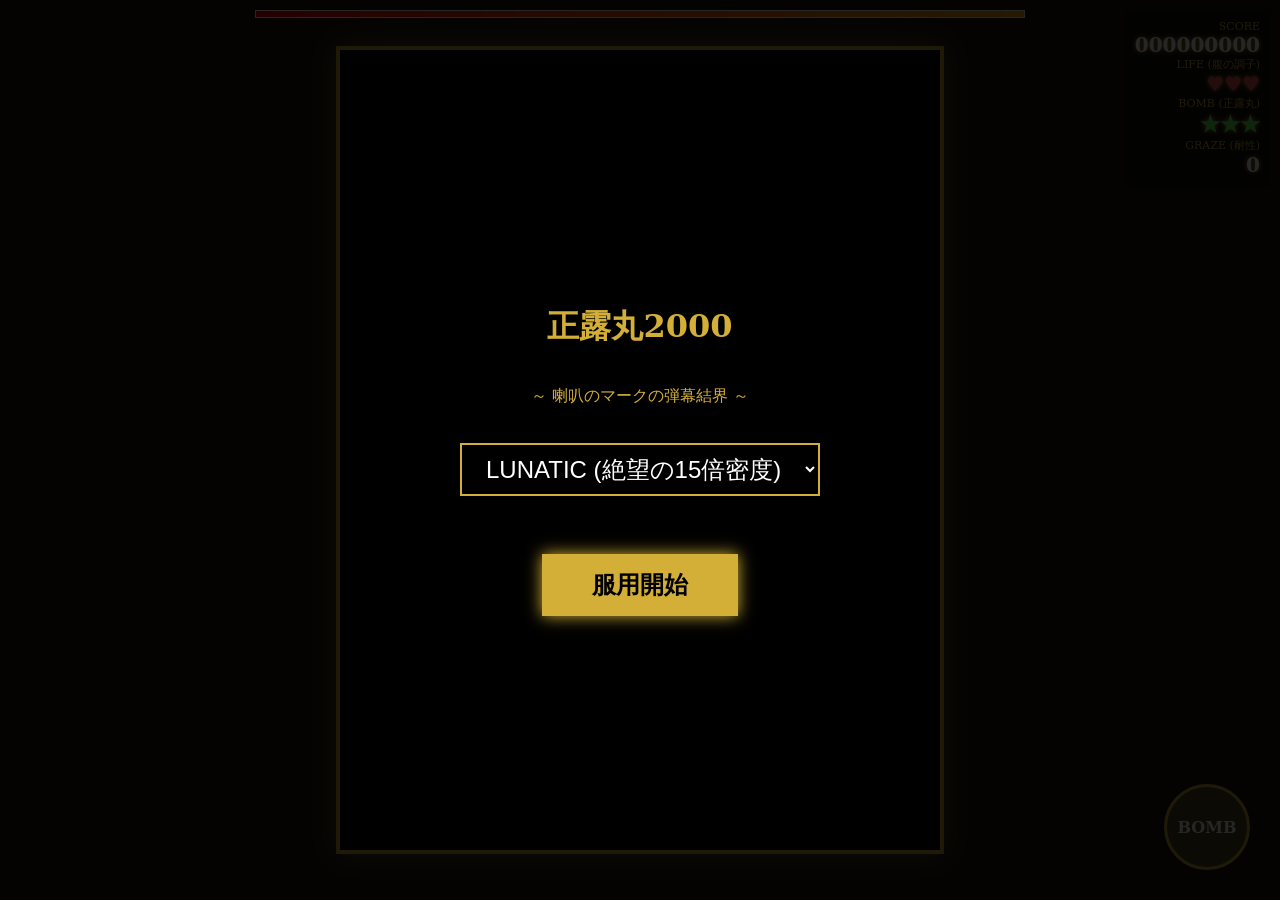
==== ai_studio_code.html @ 9e3926f5 "Add files via upload" ====
<!DOCTYPE html>
<html lang="ja">
<head>
    <meta charset="UTF-8">
    <meta name="viewport" content="width=device-width, initial-scale=1.0, user-scalable=no">
    <title>正露丸2000 - ULTIMATE LUNATIC (FULL STABLE)</title>
    <style>
        body { margin: 0; background: #000; color: #d4af37; overflow: hidden; font-family: "MS Mincho", "serif"; touch-action: none; }
        #game-container { position: relative; width: 100vw; height: 100vh; display: flex; justify-content: center; align-items: center; background: #1a150e; }
        canvas { background: #000; max-width: 100%; max-height: 100%; aspect-ratio: 3 / 4; border: 4px solid #d4af37; box-shadow: 0 0 30px rgba(212,175,55,0.4); cursor: none; }
        #ui { position: absolute; top: 10px; right: 10px; pointer-events: none; text-align: right; z-index: 10; padding: 10px; background: rgba(0,0,0,0.4); }
        .val { font-size: 20px; font-weight: bold; color: #fff; text-shadow: 0 0 5px #d4af37; }
        .label { font-size: 11px; color: #d4af37; }
        #hp-container { position: absolute; top: 10px; left: 50%; transform: translateX(-50%); width: 60%; height: 6px; background: rgba(255,255,255,0.2); border: 1px solid #fff; z-index: 5; }
        #hp-bar { width: 100%; height: 100%; background: linear-gradient(to right, #ff0000, #ffaa00); transition: width 0.1s linear; }
        #stage-label { position: absolute; top: 20px; left: 50%; transform: translateX(-50%); font-size: 11px; color: #fff; z-index: 5; text-shadow: 0 0 4px #000; }
        #bomb-btn { position: absolute; bottom: 30px; right: 30px; width: 80px; height: 80px; background: rgba(212,175,55,0.3); border: 3px solid #d4af37; border-radius: 50%; color: #fff; font-weight: bold; display: flex; justify-content: center; align-items: center; z-index: 100; user-select: none; cursor: pointer; }
        #spell-ui { position: absolute; top: 40px; right: -500px; padding: 10px 40px; background: rgba(0,0,0,0.8); border-left: 5px solid #d4af37; color: #fff; font-weight: bold; font-style: italic; transition: right 0.8s; z-index: 8; }
        #overlay { position: absolute; inset: 0; background: rgba(0,0,0,0.85); display: flex; flex-direction: column; justify-content: center; align-items: center; z-index: 1000; text-align: center; }
        #difficulty { margin:20px; padding:10px 20px; font-size:24px; background:#000; color:#fff; border:2px solid #d4af37; }
        .btn { padding: 15px 50px; font-size: 24px; background: #d4af37; color: #000; border: none; font-weight: bold; cursor: pointer; box-shadow: 0 0 15px #d4af37; }
    </style>
</head>
<body>

<div id="game-container">
    <canvas id="gameCanvas"></canvas>
    <div id="hp-container"><div id="hp-bar"></div></div>
    <div id="stage-label"></div>
    <div id="spell-ui">喇叭符「正露丸二千」</div>
    <div id="ui">
        <div class="label">SCORE</div><div id="score" class="val">000000000</div>
        <div class="label">LIFE (腹の調子)</div><div id="lives" class="val" style="color:#ff5555;">♥♥♥</div>
        <div class="label">BOMB (正露丸)</div><div id="bombs" class="val" style="color:#55ff55;">★★★</div>
        <div class="label">GRAZE (耐性)</div><div id="graze" class="val">0</div>
    </div>
    <div id="bomb-btn">BOMB</div>
    <div id="overlay">
        <h1 id="title">正露丸2000</h1>
        <p id="sub">～ 喇叭のマークの弾幕結界 ～</p>
        <select id="difficulty">
            <option value="EASY">EASY (従来NORMAL)</option>
            <option value="NORMAL">NORMAL (密度強化)</option>
            <option value="HARD">HARD (凶悪速度)</option>
            <option value="LUNATIC" selected>LUNATIC (絶望の15倍密度)</option>
        </select>
        <br><br>
        <button class="btn" onclick="startOrRestart()">服用開始</button>
    </div>
</div>

<script>
/**
 * =========================================================================
 * 1. 基本設定・難易度定義
 * =========================================================================
 */
const CONFIG = {
    WIDTH: 600,
    HEIGHT: 800,
    BPM: 140,
    PLAYER_HITBOX: 1.5, // 弾幕が濃いため当たり判定を極限まで小さく
    GRAZE_HITBOX: 35
};

// 難易度設定。LUNATICはEASY(従来基準)の15倍の弾数、3倍の速度
const DIFFICULTY = {
    EASY:    { bulletMul: 1.0,  speedMul: 1.0, freqMul: 1.0, bossMove: false, hp: 10000 },
    NORMAL:  { bulletMul: 3.0,  speedMul: 1.3, freqMul: 1.5, bossMove: true,  hp: 30000 },
    HARD:    { bulletMul: 7.0,  speedMul: 1.8, freqMul: 2.2, bossMove: true,  hp: 60000 },
    LUNATIC: { bulletMul: 15.0, speedMul: 2.5, freqMul: 4.0, bossMove: true,  hp: 120000 }
};

const STAGE_TIMES = { INTRO: 3, SPELL1: 15, SPELL2: 40, SPELL3: 65, FINAL: 90 };
const SPELL_NAMES = {
    spell1: '蔓延符「らせん乱舞・地獄変」',
    spell2: '凝縮符「金環十字・極光」',
    spell3: '加速符「渦動体・暗黒物質」',
    final: '終焉符「正露丸二千・完全生命体」'
};
const FORM_COLORS = { 1: '#d4af37', 2: '#e74c3c', 3: '#f5f5f5' };

let difficulty = "NORMAL";
let state = {
    score: 0, lives: 3, bombs: 3, graze: 0,
    bossHp: 10000, maxBossHp: 10000,
    active: false, lastBeat: -1, spellActive: false,
    loopId: null, bombFlash: 0, stage: 'intro',
    patternIndex: 0, flashAlpha: 0, shake: 0, spellUITimeout: null,
    angS: 0, angC: 0, angR: 0, angP: 0
};

const canvas = document.getElementById('gameCanvas');
const ctx = canvas.getContext('2d');
canvas.width = CONFIG.WIDTH; canvas.height = CONFIG.HEIGHT;
const audio = new Audio('music.mp3');
const keys = {};

/**
 * =========================================================================
 * 2. 入力処理
 * =========================================================================
 */
window.onkeydown = e => keys[e.code] = true;
window.onkeyup = e => keys[e.code] = false;

let touchLast = { x: 0, y: 0 };
canvas.addEventListener('touchstart', e => { touchLast = { x: e.touches[0].clientX, y: e.touches[0].clientY }; }, { passive: false });
canvas.addEventListener('touchmove', e => {
    e.preventDefault();
    if (!state.active) return;
    const dx = (e.touches[0].clientX - touchLast.x) * 1.8;
    const dy = (e.touches[0].clientY - touchLast.y) * 1.8;
    player.x = Math.max(10, Math.min(590, player.x + dx));
    player.y = Math.max(10, Math.min(790, player.y + dy));
    touchLast = { x: e.touches[0].clientX, y: e.touches[0].clientY };
}, { passive: false });

document.getElementById('bomb-btn').addEventListener('click', () => { if (state.active) useBomb(); });

/**
 * =========================================================================
 * 3. スプライトキャッシュ
 * =========================================================================
 */
function createBulletCache(color, size, blurColor) {
    const c = document.createElement('canvas');
    const s = size * 4; c.width = c.height = s;
    const t = c.getContext('2d');
    t.shadowBlur = size; t.shadowColor = blurColor || color;
    t.fillStyle = color; t.beginPath(); t.arc(s / 2, s / 2, size / 2, 0, Math.PI * 2); t.fill();
    return c;
}

const SPRITES = {
    BLUE: createBulletCache("#0cf", 10), GOLD: createBulletCache("#d4af37", 14, "#ffaa00"),
    RED: createBulletCache("#f44", 10), WHITE: createBulletCache("#fff", 6),
    PLAYER: createBulletCache("#0ff", 8), PURPLE: createBulletCache("#a0f", 9, "#d0f"),
    PINK: createBulletCache("#f6a", 10, "#faf"), ORANGE: createBulletCache("#fa0", 12, "#ffd"),
    RICE: createBulletCache("#ff8", 5), OPTION: createBulletCache("#0ff", 8, "#fff")
};

/**
 * =========================================================================
 * 4. クラス定義 (弾・レーザー・エフェクト)
 * =========================================================================
 */
class Bullet {
    constructor(x, y, ang, speed, size, sprite, opts = {}) {
        this.x = x; this.y = y; this.angle = ang; this.speed = speed;
        this.vx = Math.cos(ang) * speed; this.vy = Math.sin(ang) * speed;
        this.size = size / 2.5; // 当たり判定の最適化
        this.sprite = sprite; this.active = true; this.grazed = false;
        this.delay = opts.delay || 0; this.curve = opts.curve || 0;
    }
    update() {
        if (this.delay > 0) { this.delay--; return; }
        if (this.curve !== 0) {
            this.angle += this.curve;
            this.vx = Math.cos(this.angle) * this.speed;
            this.vy = Math.sin(this.angle) * this.speed;
        }
        this.x += this.vx; this.y += this.vy;
        if (this.x < -60 || this.x > 660 || this.y < -60 || this.y > 860) this.active = false;
    }
    draw() {
        if (this.delay > 0) {
            if (Math.floor(this.delay / 4) % 2 === 0) {
                ctx.strokeStyle = "rgba(255,255,255,0.4)"; ctx.beginPath();
                ctx.arc(this.x, this.y, 8, 0, Math.PI * 2); ctx.stroke();
            }
            return;
        }
        ctx.drawImage(this.sprite, this.x - this.sprite.width/2, this.y - this.sprite.height/2);
    }
}

class Laser {
    constructor(x, y, angle, length, width) {
        this.x = x; this.y = y; this.angle = angle; this.length = length; this.width = width;
        this.state = 'warn'; this.timer = 40; this.activeTimer = 40; this.active = true;
    }
    update() {
        if (this.state === 'warn') { if (--this.timer <= 0) this.state = 'active'; }
        else { if (--this.activeTimer <= 0) this.active = false; }
    }
    draw() {
        const ex = this.x + Math.cos(this.angle) * this.length;
        const ey = this.y + Math.sin(this.angle) * this.length;
        ctx.save();
        if (this.state === 'warn') {
            ctx.strokeStyle = "rgba(255,0,0,0.3)"; ctx.lineWidth = 2; ctx.setLineDash([10,10]);
        } else {
            ctx.strokeStyle = "#fff"; ctx.lineWidth = this.width; ctx.shadowBlur = 15; ctx.shadowColor = "red";
        }
        ctx.beginPath(); ctx.moveTo(this.x, this.y); ctx.lineTo(ex, ey); ctx.stroke();
        ctx.restore();
    }
    hitTest(px, py) {
        if (this.state !== 'active') return false;
        const dx = Math.cos(this.angle), dy = Math.sin(this.angle);
        const t = (px - this.x) * dx + (py - this.y) * dy;
        if (t < 0 || t > this.length) return false;
        const cx = this.x + dx * t, cy = this.y + dy * t;
        return Math.hypot(px - cx, py - cy) < this.width / 2 + 1.5;
    }
}

class Effect {
    constructor(x, y, color, type = 'ring') {
        this.x = x; this.y = y; this.color = color; this.type = type;
        this.life = 25; this.r = 5; this.active = true;
    }
    update() { if (--this.life <= 0) this.active = false; this.r += 4; }
    draw() {
        ctx.save(); ctx.globalAlpha = this.life / 25; ctx.strokeStyle = this.color;
        ctx.beginPath(); ctx.arc(this.x, this.y, this.r, 0, Math.PI * 2); ctx.stroke();
        ctx.restore();
    }
}

/**
 * =========================================================================
 * 5. 自機・ボス管理
 * =========================================================================
 */
const player = {
    x: 300, y: 700, inv: 0,
    options: [{ x: 0, y: 0 }, { x: 0, y: 0 }],
    update() {
        const slow = keys['ShiftLeft'] || keys['ShiftRight'];
        const s = slow ? 2.2 : 6.0;
        if (keys['ArrowUp'] && this.y > 20) this.y -= s;
        if (keys['ArrowDown'] && this.y < 780) this.y += s;
        if (keys['ArrowLeft'] && this.x > 20) this.x -= s;
        if (keys['ArrowRight'] && this.x < 580) this.x += s;
        if (this.inv > 0) this.inv--;

        // オプション位置
        this.options[0].x = this.x + (slow ? -18 : -40); this.options[0].y = this.y + 10;
        this.options[1].x = this.x + (slow ? 18 : 40); this.options[1].y = this.y + 10;

        if (state.active && keys['KeyZ'] && Date.now() - lastShot > 80) {
            lastShot = Date.now();
            playerBullets.push(new Bullet(this.x, this.y - 15, -Math.PI/2, 16, 10, SPRITES.PLAYER));
            playerBullets.push(new Bullet(this.options[0].x, this.options[0].y, -Math.PI/2, 16, 8, SPRITES.OPTION));
            playerBullets.push(new Bullet(this.options[1].x, this.options[1].y, -Math.PI/2, 16, 8, SPRITES.OPTION));
        }
    },
    draw() {
        if (this.inv % 4 > 1) return;
        ctx.fillStyle = "white"; ctx.beginPath();
        ctx.moveTo(this.x, this.y - 18); ctx.lineTo(this.x - 15, this.y + 15); ctx.lineTo(this.x + 15, this.y + 15); ctx.fill();
        ctx.fillStyle = "red"; ctx.beginPath(); ctx.arc(this.x, this.y, 3, 0, Math.PI * 2); ctx.fill();
        if (keys['ShiftLeft'] || keys['ShiftRight']) {
            ctx.strokeStyle = "white"; ctx.beginPath(); ctx.arc(this.x, this.y, 8, 0, Math.PI*2); ctx.stroke();
        }
    }
};

const boss = { x: 300, y: 150, form: 1 };
let bullets = [], playerBullets = [], lasers = [], effects = [];
let lastShot = 0;

/**
 * =========================================================================
 * 6. 弾幕パターン (22種類)
 * =========================================================================
 */
function p1_spiral(d) {
    const n = Math.floor(10 * d.bulletMul); state.angS += 0.15;
    for(let i=0; i<n; i++) bullets.push(new Bullet(boss.x, boss.y, state.angS + i*(Math.PI*2/n), 3*d.speedMul, 10, SPRITES.BLUE));
}
function p2_doubleSpiral(d) {
    const n = Math.floor(8 * d.bulletMul); state.angS += 0.2;
    for(let i=0; i<n; i++) {
        bullets.push(new Bullet(boss.x, boss.y, state.angS + i*(Math.PI*2/n), 3.5*d.speedMul, 10, SPRITES.GOLD));
        bullets.push(new Bullet(boss.x, boss.y, -state.angS + i*(Math.PI*2/n), 3.5*d.speedMul, 10, SPRITES.GOLD));
    }
}
function p3_quintuple(d) {
    const n = 5; state.angS += 0.05;
    for(let i=0; i<n; i++) {
        const a = state.angS + i*(Math.PI*2/n);
        for(let j=0; j<Math.floor(d.bulletMul*2); j++) bullets.push(new Bullet(boss.x, boss.y, a + j*0.02, 4*d.speedMul, 8, SPRITES.PURPLE));
    }
}
function p4_ring(d) {
    const n = Math.floor(30 * d.bulletMul);
    for(let i=0; i<n; i++) bullets.push(new Bullet(boss.x, boss.y, i*(Math.PI*2/n), 2.5*d.speedMul, 12, SPRITES.GOLD));
}
function p5_rotRing(d) {
    const n = Math.floor(20 * d.bulletMul); state.angR += 0.1;
    for(let i=0; i<n; i++) bullets.push(new Bullet(boss.x, boss.y, state.angR + i*(Math.PI*2/n), 3*d.speedMul, 10, SPRITES.BLUE));
}
function p6_giantRing(d) {
    const n = Math.floor(40 * d.bulletMul);
    for(let i=0; i<n; i++) {
        const a = i*(Math.PI*2/n);
        bullets.push(new Bullet(boss.x + Math.cos(a)*50, boss.y + Math.sin(a)*50, a, 2*d.speedMul, 14, SPRITES.ORANGE));
    }
}
function p7_gappedRing(d) {
    const n = Math.floor(50 * d.bulletMul); const gap = Math.random()*6;
    for(let i=0; i<n; i++) {
        const a = i*(Math.PI*2/n);
        if(Math.abs(a - gap) % (Math.PI*2) > 0.5) bullets.push(new Bullet(boss.x, boss.y, a, 3*d.speedMul, 10, SPRITES.RED));
    }
}
function p8_aimed(d) {
    const a = Math.atan2(player.y - boss.y, player.x - boss.x);
    for(let i=0; i<Math.floor(d.bulletMul); i++) bullets.push(new Bullet(boss.x, boss.y, a + (i-d.bulletMul/2)*0.05, 6*d.speedMul, 10, SPRITES.RED));
}
function p9_fastAimed(d) {
    const a = Math.atan2(player.y - boss.y, player.x - boss.x);
    bullets.push(new Bullet(boss.x, boss.y, a, 9*d.speedMul, 8, SPRITES.WHITE));
}
function p10_scatter(d) {
    for(let i=0; i<Math.floor(10*d.bulletMul); i++) bullets.push(new Bullet(boss.x, boss.y, Math.random()*Math.PI*2, (2+Math.random()*4)*d.speedMul, 8, SPRITES.WHITE));
}
function p11_star(d) {
    state.angP += 0.15;
    for(let i=0; i<5; i++) {
        const a = state.angP + i*(Math.PI*2*2/5);
        for(let j=0; j<Math.floor(d.bulletMul); j++) bullets.push(new Bullet(boss.x, boss.y, a, (3+j*0.2)*d.speedMul, 10, SPRITES.ORANGE));
    }
}
function p12_petal(d) {
    const n = Math.floor(15 * d.bulletMul); state.angP += 0.1;
    for(let i=0; i<n; i++) {
        const t = i*(Math.PI*2/n);
        const s = (2 + Math.abs(Math.cos(t*3))*3)*d.speedMul;
        bullets.push(new Bullet(boss.x, boss.y, t + state.angP, s, 10, SPRITES.PINK));
    }
}
function p13_cross(d) {
    for(let i=0; i<4; i++) {
        const a = i*(Math.PI/2);
        for(let j=0; j<Math.floor(d.bulletMul); j++) bullets.push(new Bullet(boss.x, boss.y, a, (2+j*0.5)*d.speedMul, 10, SPRITES.BLUE));
    }
}
function p14_rotCross(d) {
    state.angC += 0.08;
    for(let i=0; i<4; i++) {
        const a = state.angC + i*(Math.PI/2);
        for(let j=0; j<Math.floor(d.bulletMul); j++) bullets.push(new Bullet(boss.x, boss.y, a, (2+j*0.5)*d.speedMul, 10, SPRITES.GOLD));
    }
}
function p15_wave(d) {
    for(let i=0; i<Math.floor(12*d.bulletMul); i++) {
        const x = (i / (12*d.bulletMul)) * 600;
        bullets.push(new Bullet(x, -10, Math.PI/2 + Math.sin(i*0.5)*0.4, 3*d.speedMul, 8, SPRITES.WHITE));
    }
}
function p16_knife(d) {
    const a = Math.atan2(player.y-boss.y, player.x-boss.x);
    for(let i=0; i<Math.floor(3*d.bulletMul); i++) bullets.push(new Bullet(boss.x, boss.y, a + (Math.random()-0.5)*0.4, 8*d.speedMul, 6, SPRITES.PURPLE));
}
function p17_rice(d) {
    for(let i=0; i<Math.floor(20*d.bulletMul); i++) bullets.push(new Bullet(boss.x, boss.y, Math.random()*6.28, (2+Math.random()*2)*d.speedMul, 5, SPRITES.RICE));
}
function p18_rain(d) {
    for(let i=0; i<Math.floor(5*d.bulletMul); i++) bullets.push(new Bullet(Math.random()*600, -20, Math.PI/2, (3+Math.random()*3)*d.speedMul, 8, SPRITES.WHITE));
}
function p19_wall(d) {
    const g = Math.random()*500;
    for(let x=0; x<600; x+=20) if(x<g || x>g+100) bullets.push(new Bullet(x, -20, Math.PI/2, 3*d.speedMul, 12, SPRITES.RED));
}
function p20_vortex(d) {
    const n = Math.floor(10*d.bulletMul);
    for(let i=0; i<n; i++) bullets.push(new Bullet(boss.x, boss.y, i*(Math.PI*2/n), 3*d.speedMul, 8, SPRITES.BLUE, {curve: 0.03}));
}
function p21_delay(d) {
    const n = Math.floor(15*d.bulletMul);
    for(let i=0; i<n; i++) bullets.push(new Bullet(boss.x, boss.y, i*(Math.PI*2/n), 4*d.speedMul, 10, SPRITES.ORANGE, {delay: 50}));
}
function p22_laser(d) {
    const a = Math.atan2(player.y-boss.y, player.x-boss.x);
    const count = difficulty === "LUNATIC" ? 5 : 1;
    for(let i=0; i<count; i++) lasers.push(new Laser(boss.x, boss.y, a + (i-count/2)*0.5, 900, 12 * d.speedMul));
}

/**
 * =========================================================================
 * 7. メインループ・進行管理
 * =========================================================================
 */
const PATTERN_LIST = {
    normal: [p1_spiral, p4_ring, p10_scatter, p13_cross],
    spell1: [p2_doubleSpiral, p15_wave, p16_knife, p18_rain],
    spell2: [p3_quintuple, p5_rotRing, p12_petal, p7_gappedRing],
    spell3: [p11_star, p20_vortex, p19_wall, p22_laser],
    final:  [p14_rotCross, p6_giantRing, p17_rice, p21_delay, p22_laser, p9_fastAimed]
};

function gameLoop() {
    if (!state.active) return;

    const time = audio.currentTime;
    const beat = Math.floor(time / (60 / CONFIG.BPM));
    const d = DIFFICULTY[difficulty];

    // 弾幕生成
    if (beat !== state.lastBeat) {
        state.lastBeat = beat;
        const stage = getStage(time);
        handleStageTransition(stage);
        if (stage !== 'intro') {
            const list = PATTERN_LIST[stage] || PATTERN_LIST.normal;
            list[state.patternIndex % list.length](d);
            state.patternIndex++;
            // LUNATICでは常に自機狙いを混ぜる
            if(difficulty === "LUNATIC") p8_aimed(d);
        }
    }

    // ボス移動
    if (d.bossMove && time > STAGE_TIMES.INTRO) {
        boss.x = 300 + Math.sin(time * 0.7) * 200;
        boss.y = 150 + Math.cos(time * 0.4) * 60;
    }

    player.update();

    // 当たり判定・更新 (安全な逆ループ)
    for (let i = bullets.length - 1; i >= 0; i--) {
        const b = bullets[i];
        if (!b) { bullets.splice(i, 1); continue; }
        b.update();
        if (!b.active) { bullets.splice(i, 1); continue; }

        if (b.delay <= 0 && player.inv <= 0) {
            const dist = Math.hypot(b.x - player.x, b.y - player.y);
            if (dist < b.size + CONFIG.PLAYER_HITBOX) {
                onPlayerHit(); bullets.splice(i, 1);
            } else if (!b.grazed && dist < CONFIG.GRAZE_HITBOX) {
                b.grazed = true; state.graze++; state.score += 20;
            }
        }
    }

    for (let i = lasers.length - 1; i >= 0; i--) {
        const l = lasers[i];
        if (!l) { lasers.splice(i, 1); continue; }
        l.update();
        if (!l.active) { lasers.splice(i, 1); continue; }
        if (player.inv <= 0 && l.hitTest(player.x, player.y)) onPlayerHit();
    }

    for (let i = playerBullets.length - 1; i >= 0; i--) {
        const pb = playerBullets[i];
        if (!pb) { playerBullets.splice(i, 1); continue; }
        pb.update();
        if (!pb.active) { playerBullets.splice(i, 1); continue; }
        if (Math.hypot(pb.x - boss.x, pb.y - boss.y) < 60) {
            state.bossHp -= 30; state.score += 50; pb.active = false;
            if (state.bossHp <= 0) { end("胃腸改善！完全復活！"); return; }
        }
    }

    for (let i = effects.length - 1; i >= 0; i--) {
        const fx = effects[i];
        if (!fx) { effects.splice(i, 1); continue; }
        fx.update();
        if (!fx.active) effects.splice(i, 1);
    }

    /* --- 描画 --- */
    ctx.clearRect(0, 0, 600, 800);
    // ボス
    const color = FORM_COLORS[boss.form];
    ctx.fillStyle = color; ctx.shadowBlur = 25; ctx.shadowColor = color;
    ctx.beginPath(); ctx.arc(boss.x, boss.y, 45, 0, Math.PI * 2); ctx.fill();
    ctx.shadowBlur = 0;

    // 弾
    ctx.globalCompositeOperation = "lighter";
    for(let b of bullets) b.draw();
    for(let l of lasers) l.draw();
    for(let pb of playerBullets) pb.draw();
    ctx.globalCompositeOperation = "source-over";

    player.draw();
    for(let fx of effects) fx.draw();

    // UI
    document.getElementById('score').innerText = String(state.score).padStart(9, '0');
    document.getElementById('lives').innerText = state.lives >= 0 ? "♥♥♥".slice(0, state.lives) : "胃潰瘍";
    document.getElementById('graze').innerText = state.graze;
    document.getElementById('hp-bar').style.width = (Math.max(0, state.bossHp)/state.maxBossHp*100) + "%";

    if (state.lives < 0) { end("胃が壊れました..."); return; }
    state.loopId = requestAnimationFrame(gameLoop);
}

function getStage(time) {
    if (time < STAGE_TIMES.INTRO) return 'intro';
    if (time < STAGE_TIMES.SPELL1) return 'normal';
    if (time < STAGE_TIMES.SPELL2) return 'spell1';
    if (time < STAGE_TIMES.SPELL3) return 'spell2';
    if (time < STAGE_TIMES.FINAL) return 'spell3';
    return 'final';
}

function handleStageTransition(stage) {
    if (state.stage === stage) return;
    state.stage = stage;
    const name = SPELL_NAMES[stage];
    if (name) {
        const ui = document.getElementById('spell-ui');
        ui.innerText = name; ui.style.right = "0px";
        setTimeout(() => ui.style.right = "-500px", 4000);
        state.flashAlpha = 1;
        if (difficulty === "LUNATIC" || difficulty === "HARD") boss.form = (stage === 'final') ? 3 : 2;
    }
}

function onPlayerHit() {
    if (player.inv > 0) return;
    state.lives--; player.inv = 130;
    bullets = []; lasers = [];
    effects.push(new Effect(player.x, player.y, "red", "ring"));
}

function useBomb() {
    if (state.bombs <= 0 || player.inv > 50) return;
    state.bombs--; player.inv = 200;
    bullets = []; lasers = [];
    effects.push(new Effect(player.x, player.y, "gold", "ring"));
}

function startOrRestart() {
    difficulty = document.getElementById('difficulty').value;
    const d = DIFFICULTY[difficulty];
    if (state.loopId) cancelAnimationFrame(state.loopId);
    state = {
        score: 0, lives: 3, bombs: 3, graze: 0, bossHp: d.hp, maxBossHp: d.hp,
        active: true, lastBeat: -1, stage: 'intro', patternIndex: 0,
        angS:0, angC:0, angR:0, angP:0
    };
    bullets = []; playerBullets = []; lasers = []; effects = [];
    player.x = 300; player.y = 700; player.inv = 0; boss.x = 300; boss.y = 150; boss.form = 1;
    document.getElementById('overlay').style.display = 'none';
    audio.currentTime = 0; audio.play().catch(() => {});
    gameLoop();
}

function end(msg) {
    state.active = false; audio.pause();
    document.getElementById('overlay').style.display = 'flex';
    document.getElementById('title').innerText = msg;
    document.getElementById('sub').innerText = "SCORE: " + state.score;
}
</script>
</body>
</html>
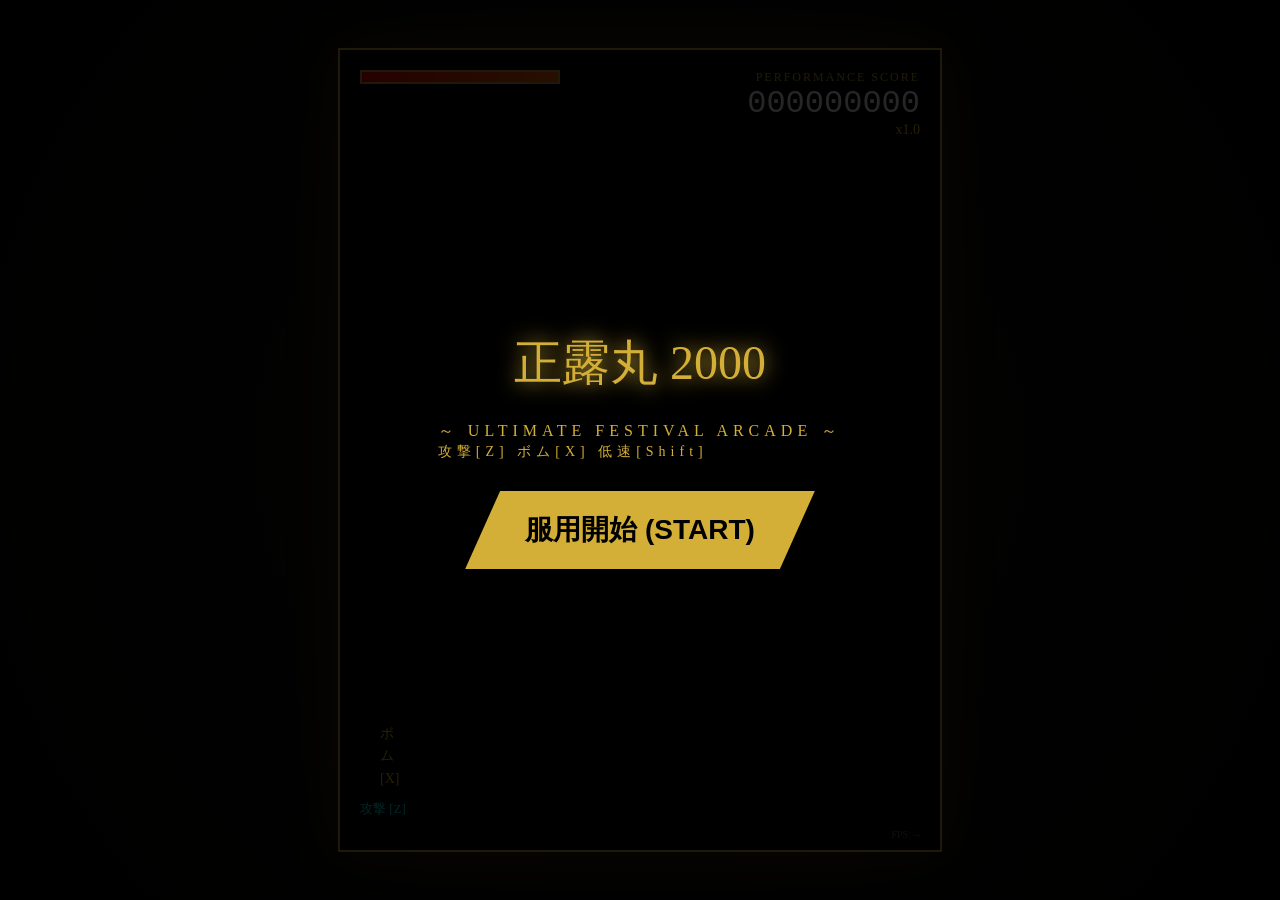
==== commit 01cbbd4b: "Add files via upload" ====
--- a/ai_studio_code.html
+++ b/ai_studio_code.html
@@ -3,554 +3,2240 @@
 <head>
     <meta charset="UTF-8">
     <meta name="viewport" content="width=device-width, initial-scale=1.0, user-scalable=no">
-    <title>正露丸2000 - ULTIMATE LUNATIC (FULL STABLE)</title>
+    <title>正露丸2000 - ULTIMATE FESTIVAL</title>
     <style>
-        body { margin: 0; background: #000; color: #d4af37; overflow: hidden; font-family: "MS Mincho", "serif"; touch-action: none; }
-        #game-container { position: relative; width: 100vw; height: 100vh; display: flex; justify-content: center; align-items: center; background: #1a150e; }
-        canvas { background: #000; max-width: 100%; max-height: 100%; aspect-ratio: 3 / 4; border: 4px solid #d4af37; box-shadow: 0 0 30px rgba(212,175,55,0.4); cursor: none; }
-        #ui { position: absolute; top: 10px; right: 10px; pointer-events: none; text-align: right; z-index: 10; padding: 10px; background: rgba(0,0,0,0.4); }
-        .val { font-size: 20px; font-weight: bold; color: #fff; text-shadow: 0 0 5px #d4af37; }
-        .label { font-size: 11px; color: #d4af37; }
-        #hp-container { position: absolute; top: 10px; left: 50%; transform: translateX(-50%); width: 60%; height: 6px; background: rgba(255,255,255,0.2); border: 1px solid #fff; z-index: 5; }
-        #hp-bar { width: 100%; height: 100%; background: linear-gradient(to right, #ff0000, #ffaa00); transition: width 0.1s linear; }
-        #stage-label { position: absolute; top: 20px; left: 50%; transform: translateX(-50%); font-size: 11px; color: #fff; z-index: 5; text-shadow: 0 0 4px #000; }
-        #bomb-btn { position: absolute; bottom: 30px; right: 30px; width: 80px; height: 80px; background: rgba(212,175,55,0.3); border: 3px solid #d4af37; border-radius: 50%; color: #fff; font-weight: bold; display: flex; justify-content: center; align-items: center; z-index: 100; user-select: none; cursor: pointer; }
-        #spell-ui { position: absolute; top: 40px; right: -500px; padding: 10px 40px; background: rgba(0,0,0,0.8); border-left: 5px solid #d4af37; color: #fff; font-weight: bold; font-style: italic; transition: right 0.8s; z-index: 8; }
-        #overlay { position: absolute; inset: 0; background: rgba(0,0,0,0.85); display: flex; flex-direction: column; justify-content: center; align-items: center; z-index: 1000; text-align: center; }
-        #difficulty { margin:20px; padding:10px 20px; font-size:24px; background:#000; color:#fff; border:2px solid #d4af37; }
-        .btn { padding: 15px 50px; font-size: 24px; background: #d4af37; color: #000; border: none; font-weight: bold; cursor: pointer; box-shadow: 0 0 15px #d4af37; }
+        :root { --gold: #d4af37; --red: #ff4444; --bg: #050505; }
+        * { box-sizing: border-box; }
+        body { margin: 0; background: #000; color: var(--gold); overflow: hidden; font-family: "MS Mincho", serif; touch-action: none; }
+        #wrapper { display: flex; justify-content: center; align-items: center; width: 100vw; height: 100vh; background: radial-gradient(circle, #1a150e 0%, #000 100%); }
+        canvas { background: #000; box-shadow: 0 0 50px rgba(212,175,55,0.2); border: 2px solid var(--gold); cursor: none; image-rendering: pixelated; }
+        #ui-layer { position: absolute; pointer-events: none; width: 600px; height: 800px; z-index: 10; }
+        .stat-box { position: absolute; right: 20px; top: 20px; text-align: right; text-shadow: 0 0 5px #000; }
+        .score-val { font-size: 32px; font-family: 'Courier New', Courier, monospace; color: #fff; transition: transform 0.1s; }
+        .score-pop { transform: scale(1.15); color: #ffd700 !important; }
+        #hp-bar-wrap { position: absolute; left: 20px; top: 20px; width: 200px; height: 14px; border: 2px solid var(--gold); background: #111; }
+        #hp-bar { height: 100%; width: 100%; background: linear-gradient(90deg, #f00, #ff6600); transition: width 0.15s; }
+        #combo-display { position: absolute; left: 20px; top: 50px; font-size: 24px; color: #fff; text-shadow: 0 0 10px #ffd700; opacity: 0; transition: opacity 0.2s; }
+        #combo-display.show { opacity: 1; }
+        #bomb-indicator { position: absolute; left: 20px; bottom: 30px; font-size: 14px; color: #ffd700; animation: bombBlink 0.5s infinite alternate; }
+        @keyframes bombBlink { from { opacity: 0.4; } to { opacity: 1; } }
+        #fps-display { position: absolute; right: 20px; bottom: 10px; font-size: 10px; color: #666; }
+        #overlay { position: absolute; inset: 0; background: rgba(0,0,0,0.85); display: flex; flex-direction: column; justify-content: center; align-items: center; z-index: 1000; opacity: 1; }
+        .btn-start { padding: 20px 60px; font-size: 28px; background: var(--gold); color: #000; border: none; cursor: pointer; font-weight: bold; clip-path: polygon(10% 0, 100% 0, 90% 100%, 0 100%); pointer-events: auto; }
+        .btn-start:hover { transform: scale(1.1); background: #fff; }
+        #msg { font-size: 48px; margin-bottom: 10px; text-shadow: 0 0 20px var(--gold); }
+        #damage-numbers { position: absolute; inset: 0; pointer-events: none; overflow: hidden; }
+        .dmg-num { position: absolute; font-size: 18px; font-weight: bold; color: #ffd700; text-shadow: 0 0 8px #fff; animation: dmgFloat 0.8s forwards; }
+        .dmg-crit { color: #ff0044; font-size: 28px; }
+        @keyframes dmgFloat { 0% { opacity: 1; transform: translateY(0) scale(1); } 100% { opacity: 0; transform: translateY(-60px) scale(1.5); } }
     </style>
 </head>
 <body>
 
-<div id="game-container">
+<div id="wrapper">
+    <div id="ui-layer">
+        <div id="hp-bar-wrap"><div id="hp-bar"></div></div>
+        <div id="combo-display">COMBO x<span id="combo-val">0</span></div>
+        <div id="control-hints" style="position:absolute; left:20px; bottom:30px; font-size:13px; line-height:1.6;">
+            <div id="attack-indicator" style="color:#00ffff;">攻撃 [Z]</div>
+            <div id="bomb-indicator" style="color:#ffd700;">ボム [X]</div>
+        </div>
+        <div class="stat-box">
+            <div style="font-size:12px; letter-spacing: 2px;">PERFORMANCE SCORE</div>
+            <div id="score" class="score-val">000000000</div>
+            <div id="multiplier" style="font-size:14px; color:#ffd700;">x1.0</div>
+        </div>
+        <div id="fps-display">FPS: --</div>
+        <div id="damage-numbers"></div>
+    </div>
     <canvas id="gameCanvas"></canvas>
-    <div id="hp-container"><div id="hp-bar"></div></div>
-    <div id="stage-label"></div>
-    <div id="spell-ui">喇叭符「正露丸二千」</div>
-    <div id="ui">
-        <div class="label">SCORE</div><div id="score" class="val">000000000</div>
-        <div class="label">LIFE (腹の調子)</div><div id="lives" class="val" style="color:#ff5555;">♥♥♥</div>
-        <div class="label">BOMB (正露丸)</div><div id="bombs" class="val" style="color:#55ff55;">★★★</div>
-        <div class="label">GRAZE (耐性)</div><div id="graze" class="val">0</div>
-    </div>
-    <div id="bomb-btn">BOMB</div>
+    <!-- file:// でも動くよう HTMLAudio で BGM 再生 (fetch/WebAudio decode は不可) -->
+    <audio id="bgm-audio" loop preload="auto" src="music.mp3"></audio>
     <div id="overlay">
-        <h1 id="title">正露丸2000</h1>
-        <p id="sub">～ 喇叭のマークの弾幕結界 ～</p>
-        <select id="difficulty">
-            <option value="EASY">EASY (従来NORMAL)</option>
-            <option value="NORMAL">NORMAL (密度強化)</option>
-            <option value="HARD">HARD (凶悪速度)</option>
-            <option value="LUNATIC" selected>LUNATIC (絶望の15倍密度)</option>
-        </select>
-        <br><br>
-        <button class="btn" onclick="startOrRestart()">服用開始</button>
+        <div id="msg">正露丸 2000</div>
+        <p id="sub-msg" style="letter-spacing: 5px; margin-bottom: 30px;">～ ULTIMATE FESTIVAL ARCADE ～<br><span style="font-size:14px;">攻撃[Z] ボム[X] 低速[Shift]</span></p>
+        <button id="start-btn" class="btn-start">服用開始 (START)</button>
     </div>
 </div>
 
 <script>
-/**
- * =========================================================================
- * 1. 基本設定・難易度定義
- * =========================================================================
- */
+'use strict';
+
+/** file:// 直開き検出 — クロスCanvas/ImageBitmapはセキュリティエラーになる */
+const IS_FILE_PROTOCOL = location.protocol === 'file:';
+
+/* ================================================================
+   定数管理 (Magic Number禁止)
+   ================================================================ */
 const CONFIG = {
-    WIDTH: 600,
-    HEIGHT: 800,
-    BPM: 140,
-    PLAYER_HITBOX: 1.5, // 弾幕が濃いため当たり判定を極限まで小さく
-    GRAZE_HITBOX: 35
+    CANVAS_W: 600,
+    CANVAS_H: 800,
+    PLAYER_SPEED: 6.0,
+    PLAYER_SLOW: 2.8,
+    HITBOX: 1.5,
+    HITBOX_SQ: 12.25,          // (1.5+2)^2 近似
+    GRAZE: 35,
+    GRAZE_SQ: 1225,
+    GRAZE_INTERVAL: 8,
+    BPM: 155,
+    BOSS_MAX_HP: 10000,
+    BOMB_COUNT: 3,
+    PLAYER_SHOT_SPEED: 14,
+    PLAYER_SHOT_INTERVAL: 3,
+    PLAYER_SHOT_DAMAGE: 15,
+    BOSS_HIT_RADIUS: 50,
+    BOSS_HIT_RADIUS_SQ: 2500,
+    POOL: {
+        BULLET: 6000,
+        EFFECT: 2000,
+        LASER: 32,
+        SHOT: 256
+    },
+    COLORS: {
+        GOLD: '#d4af37',
+        BULLET: '#ffaa00',
+        BULLET_RAINBOW: ['#ff0000','#ff8800','#ffff00','#00ff00','#0088ff','#8800ff'],
+        PLAYER: '#00ffff',
+        LASER_GOLD: '#ffd700',
+        LASER_RAINBOW: ['#ff0044','#ff8800','#ffff00','#00ff88','#0088ff','#ff00ff']
+    },
+    CULL_MARGIN: 60,
+    TARGET_FPS: 60,
+    QUALITY: {
+        HIGH_FPS: 58,
+        LOW_FPS: 52,
+        SAMPLE_FRAMES: 30
+    },
+    COMBO_MILESTONES: [100, 300, 500, 1000],
+    BOSS_PHASES: [0.75, 0.50, 0.25],
+    FEVER_DURATION: 300,
+    FEVER_SCORE_MULT: 5
 };
 
-// 難易度設定。LUNATICはEASY(従来基準)の15倍の弾数、3倍の速度
-const DIFFICULTY = {
-    EASY:    { bulletMul: 1.0,  speedMul: 1.0, freqMul: 1.0, bossMove: false, hp: 10000 },
-    NORMAL:  { bulletMul: 3.0,  speedMul: 1.3, freqMul: 1.5, bossMove: true,  hp: 30000 },
-    HARD:    { bulletMul: 7.0,  speedMul: 1.8, freqMul: 2.2, bossMove: true,  hp: 60000 },
-    LUNATIC: { bulletMul: 15.0, speedMul: 2.5, freqMul: 4.0, bossMove: true,  hp: 120000 }
+/* ================================================================
+   ユーティリティ (Math.hypot禁止 → 距離²比較)
+   ================================================================ */
+const Util = {
+    distSq(ax, ay, bx, by) {
+        const dx = ax - bx;
+        const dy = ay - by;
+        return dx * dx + dy * dy;
+    },
+    inBounds(x, y, w, h, margin) {
+        return x > -margin && x < w + margin && y > -margin && y < h + margin;
+    },
+    lerp(a, b, t) { return a + (b - a) * t; },
+    clamp(v, lo, hi) { return v < lo ? lo : v > hi ? hi : v; },
+    rand(min, max) { return min + Math.random() * (max - min); },
+    randInt(min, max) { return (min + Math.random() * (max - min + 1)) | 0; },
+    hsvToRgb(h, s, v) {
+        const i = (h * 6) | 0;
+        const f = h * 6 - i;
+        const p = v * (1 - s);
+        const q = v * (1 - f * s);
+        const t = v * (1 - (1 - f) * s);
+        let r, g, b;
+        switch (i % 6) {
+            case 0: r = v; g = t; b = p; break;
+            case 1: r = q; g = v; b = p; break;
+            case 2: r = p; g = v; b = t; break;
+            case 3: r = p; g = q; b = v; break;
+            case 4: r = t; g = p; b = v; break;
+            default: r = v; g = p; b = q;
+        }
+        return `rgb(${(r*255)|0},${(g*255)|0},${(b*255)|0})`;
+    },
+    rainbowColor(frame, offset) {
+        return Util.hsvToRgb(((frame + offset) * 0.02) % 1, 1, 1);
+    }
 };
 
-const STAGE_TIMES = { INTRO: 3, SPELL1: 15, SPELL2: 40, SPELL3: 65, FINAL: 90 };
-const SPELL_NAMES = {
-    spell1: '蔓延符「らせん乱舞・地獄変」',
-    spell2: '凝縮符「金環十字・極光」',
-    spell3: '加速符「渦動体・暗黒物質」',
-    final: '終焉符「正露丸二千・完全生命体」'
+/* ================================================================
+   オブジェクトプール基底
+   ================================================================ */
+class ObjectPool {
+    constructor(factory, size) {
+        this._factory = factory;
+        this._free = new Array(size);
+        this._active = [];
+        this._activeLen = 0;
+        for (let i = 0; i < size; i++) {
+            const obj = factory();
+            obj.active = false;
+            obj._pool = this;
+            this._free[i] = obj;
+        }
+        this._freeLen = size;
+    }
+
+    acquire() {
+        let obj;
+        if (this._freeLen > 0) {
+            obj = this._free[--this._freeLen];
+        } else {
+            obj = this._factory();
+            obj._pool = this;
+        }
+        obj.active = true;
+        this._active[this._activeLen++] = obj;
+        return obj;
+    }
+
+    release(obj) {
+        if (!obj.active) return;
+        for (let i = 0; i < this._activeLen; i++) {
+            if (this._active[i] === obj) {
+                this.releaseAt(i);
+                return;
+            }
+        }
+    }
+
+    /** 逆forループ中の安全な解放 (swap-remove) */
+    releaseAt(idx) {
+        const obj = this._active[idx];
+        if (!obj || !obj.active) return;
+        obj.active = false;
+        obj.reset();
+        this._free[this._freeLen++] = obj;
+        this._active[idx] = this._active[--this._activeLen];
+        this._active.length = this._activeLen;
+    }
+
+    releaseAll() {
+        for (let i = this._activeLen - 1; i >= 0; i--) {
+            const obj = this._active[i];
+            obj.active = false;
+            obj.reset();
+            this._free[this._freeLen++] = obj;
+        }
+        this._activeLen = 0;
+        this._active.length = 0;
+    }
+
+    get activeList() { return this._active; }
+    get activeCount() { return this._activeLen; }
+}
+
+/* ================================================================
+   FPS監視・可変品質
+   ================================================================ */
+class QualityManager {
+    constructor() {
+        this.level = 3;           // 0=最低 … 3=最高
+        this.particleMult = 1;
+        this.effectMult = 1;
+        this.bgDetail = 1;
+        this._frameTimes = new Float32Array(CONFIG.QUALITY.SAMPLE_FRAMES);
+        this._ftIdx = 0;
+        this._ftCount = 0;
+        this.avgFps = 60;
+        this._lastTime = performance.now();
+    }
+
+    tick(now) {
+        const dt = now - this._lastTime;
+        this._lastTime = now;
+        this._frameTimes[this._ftIdx] = dt;
+        this._ftIdx = (this._ftIdx + 1) % CONFIG.QUALITY.SAMPLE_FRAMES;
+        if (this._ftCount < CONFIG.QUALITY.SAMPLE_FRAMES) this._ftCount++;
+
+        let sum = 0;
+        for (let i = 0; i < this._ftCount; i++) sum += this._frameTimes[i];
+        const avgDt = sum / this._ftCount;
+        this.avgFps = avgDt > 0 ? 1000 / avgDt : 60;
+
+        if (this.avgFps < CONFIG.QUALITY.LOW_FPS && this.level > 0) {
+            this.level--;
+            this._applyLevel();
+        } else if (this.avgFps > CONFIG.QUALITY.HIGH_FPS && this.level < 3) {
+            this.level++;
+            this._applyLevel();
+        }
+    }
+
+    _applyLevel() {
+        const lv = this.level;
+        this.particleMult = [0.25, 0.5, 0.75, 1.0][lv];
+        this.effectMult = [0.3, 0.5, 0.8, 1.0][lv];
+        this.bgDetail = [0.4, 0.6, 0.85, 1.0][lv];
+    }
+
+    shouldSpawn(count) {
+        return Math.random() < this.particleMult * this.effectMult;
+    }
+
+    scaledCount(base) {
+        return Math.max(1, (base * this.particleMult * this.effectMult) | 0);
+    }
+}
+
+/* ================================================================
+   ImageBitmap / OffscreenCanvas 対応
+   ================================================================ */
+class RenderBackend {
+    constructor(width, height) {
+        this.width = width;
+        this.height = height;
+        // file:// では OffscreenCanvas への drawImage がエラーになるため通常Canvasのみ
+        this.useOffscreen = !IS_FILE_PROTOCOL && typeof OffscreenCanvas !== 'undefined';
+        this.bitmaps = {};
+        this._initSprites();
+        this.bgCanvas = document.createElement('canvas');
+        this.bgCanvas.width = width;
+        this.bgCanvas.height = height;
+        this.bgCtx = this.bgCanvas.getContext('2d');
+    }
+
+    _initSprites() {
+        const sizes = [4, 6, 8, 12];
+        for (let s = 0; s < sizes.length; s++) {
+            const r = sizes[s];
+            const c = document.createElement('canvas');
+            c.width = r * 2 + 2;
+            c.height = r * 2 + 2;
+            const cx = c.getContext('2d');
+            const grd = cx.createRadialGradient(r+1, r+1, 0, r+1, r+1, r);
+            grd.addColorStop(0, '#ffffff');
+            grd.addColorStop(0.5, '#ffaa00');
+            grd.addColorStop(1, 'rgba(255,100,0,0)');
+            cx.fillStyle = grd;
+            cx.beginPath();
+            cx.arc(r+1, r+1, r, 0, Math.PI * 2);
+            cx.fill();
+            this._storeBitmap('bullet_' + r, c);
+        }
+        this._storeBitmap('star', this._makeStarSprite());
+        this._storeBitmap('spark', this._makeSparkSprite());
+    }
+
+    _makeStarSprite() {
+        const c = document.createElement('canvas');
+        c.width = 8; c.height = 8;
+        const cx = c.getContext('2d');
+        cx.fillStyle = '#fff';
+        cx.fillRect(3, 0, 2, 8);
+        cx.fillRect(0, 3, 8, 2);
+        return c;
+    }
+
+    _makeSparkSprite() {
+        const c = document.createElement('canvas');
+        c.width = 6; c.height = 6;
+        const cx = c.getContext('2d');
+        cx.fillStyle = '#ffd700';
+        cx.fillRect(2, 0, 2, 6);
+        cx.fillRect(0, 2, 6, 2);
+        return c;
+    }
+
+    _storeBitmap(key, canvas) {
+        // file:// では createImageBitmap がセキュリティエラーを起こすため Canvas を直接使用
+        if (!IS_FILE_PROTOCOL && typeof createImageBitmap === 'function') {
+            createImageBitmap(canvas).then(bmp => { this.bitmaps[key] = bmp; }).catch(() => {
+                this.bitmaps[key] = canvas;
+            });
+        } else {
+            this.bitmaps[key] = canvas;
+        }
+    }
+
+    getBitmap(key) { return this.bitmaps[key] || null; }
+}
+
+/* ================================================================
+   スプライトバッチ描画
+   ================================================================ */
+class SpriteBatch {
+    constructor() {
+        this.batches = {};
+        this._keys = [];
+    }
+
+    clear() {
+        const batches = this.batches;
+        const keys = this._keys;
+        for (let i = 0, len = keys.length; i < len; i++) {
+            batches[keys[i]].length = 0;
+        }
+    }
+
+    add(key, x, y, scale, rotation) {
+        let batch = this.batches[key];
+        if (!batch) {
+            batch = [];
+            this.batches[key] = batch;
+            this._keys.push(key);
+        }
+        batch.push(x, y, scale || 1, rotation || 0);
+    }
+
+    flush(ctx, backend) {
+        const batches = this.batches;
+        const keys = this._keys;
+        for (let k = 0, kLen = keys.length; k < kLen; k++) {
+            const key = keys[k];
+            const batch = batches[key];
+            const bmp = backend.getBitmap(key);
+            if (!bmp || batch.length === 0) continue;
+            const hw = bmp.width * 0.5;
+            const hh = bmp.height * 0.5;
+            for (let i = 0, len = batch.length; i < len; i += 4) {
+                const x = batch[i];
+                const y = batch[i + 1];
+                const sc = batch[i + 2];
+                ctx.drawImage(bmp, x - hw * sc, y - hh * sc, bmp.width * sc, bmp.height * sc);
+            }
+        }
+    }
+}
+
+/* ================================================================
+   WebAudio (SE同時再生・BGMフェード・リバーブ・ピッチ)
+   ================================================================ */
+class AudioManager {
+    constructor() {
+        this.ctx = new (window.AudioContext || window.webkitAudioContext)();
+        this.masterGain = this.ctx.createGain();
+        this.seGain = this.ctx.createGain();
+        this.convolver = this.ctx.createConvolver();
+        this.reverbGain = this.ctx.createGain();
+        this.reverbGain.gain.value = 0.15;
+        this._buildReverb();
+        this.seGain.connect(this.masterGain);
+        this.seGain.connect(this.convolver);
+        this.convolver.connect(this.reverbGain);
+        this.reverbGain.connect(this.masterGain);
+        this.masterGain.connect(this.ctx.destination);
+        this._activeOscs = [];
+        this._maxOscs = 32;
+        // BGM: 同フォルダ music.mp3 を HTMLAudio で再生 (file:// 対応)
+        this.bgm = document.getElementById('bgm-audio');
+        this._bgmFadeFrames = 0;
+        this._bgmFadeTotal = 0;
+    }
+
+    _buildReverb() {
+        const len = this.ctx.sampleRate * 0.5;
+        const impulse = this.ctx.createBuffer(2, len, this.ctx.sampleRate);
+        for (let ch = 0; ch < 2; ch++) {
+            const data = impulse.getChannelData(ch);
+            for (let i = 0; i < len; i++) data[i] = (Math.random() * 2 - 1) * Math.pow(1 - i / len, 2);
+        }
+        this.convolver.buffer = impulse;
+    }
+
+    resume() {
+        if (this.ctx.state === 'suspended') this.ctx.resume();
+    }
+
+    playBGM() {
+        if (!this.bgm) return;
+        this.bgm.volume = 1;
+        this._bgmFadeFrames = 0;
+        this.bgm.currentTime = 0;
+        const p = this.bgm.play();
+        if (p && p.catch) p.catch(() => {});
+    }
+
+    stopBGM() {
+        if (!this.bgm) return;
+        this.bgm.pause();
+        this.bgm.currentTime = 0;
+    }
+
+    resetVolume() {
+        if (this.bgm) {
+            this.bgm.volume = 1;
+            this._bgmFadeFrames = 0;
+        }
+    }
+
+    updateBGM() {
+        if (this._bgmFadeFrames > 0 && this.bgm) {
+            this._bgmFadeFrames--;
+            this.bgm.volume = this._bgmFadeFrames / this._bgmFadeTotal;
+            if (this._bgmFadeFrames <= 0) this.bgm.pause();
+        }
+    }
+
+    playSE(freq, type, decay, pitchSlide, volume) {
+        if (this.ctx.state === 'suspended') return;
+        if (this._activeOscs.length >= this._maxOscs) return;
+        const t = this.ctx.currentTime;
+        const osc = this.ctx.createOscillator();
+        const g = this.ctx.createGain();
+        osc.type = type || 'square';
+        osc.frequency.setValueAtTime(freq, t);
+        if (pitchSlide && pitchSlide !== 1) {
+            osc.frequency.exponentialRampToValueAtTime(freq * pitchSlide, t + (decay || 0.1));
+        }
+        g.gain.setValueAtTime(volume || 0.15, t);
+        g.gain.exponentialRampToValueAtTime(0.001, t + (decay || 0.1));
+        osc.connect(g);
+        g.connect(this.seGain);
+        osc.start(t);
+        osc.stop(t + (decay || 0.1) + 0.05);
+        this._activeOscs.push(osc);
+        osc.onended = () => {
+            const idx = this._activeOscs.indexOf(osc);
+            if (idx >= 0) this._activeOscs[idx] = this._activeOscs[--this._activeOscs.length];
+            this._activeOscs.length = this._activeOscs.length;
+        };
+    }
+
+    playExplosion() {
+        this.playSE(80, 'sawtooth', 0.4, 0.3, 0.25);
+        this.playSE(200, 'square', 0.3, 0.5, 0.15);
+    }
+
+    playCutIn() {
+        this.playSE(660, 'triangle', 0.15, 2.0, 0.2);
+        this.playSE(880, 'sine', 0.3, 1.5, 0.15);
+    }
+
+    playCombo() {
+        this.playSE(1200 + Math.random() * 400, 'sine', 0.08, 1.2, 0.1);
+    }
+
+    fadeOut(durationSec) {
+        this._bgmFadeTotal = ((durationSec || 1.5) * 60) | 0;
+        this._bgmFadeFrames = this._bgmFadeTotal;
+    }
+
+    playShoot() {
+        this.playSE(920, 'square', 0.04, 1.1, 0.05);
+    }
+
+    stopAll() {
+        for (let i = this._activeOscs.length - 1; i >= 0; i--) {
+            try { this._activeOscs[i].stop(); } catch(e) {}
+        }
+        this._activeOscs.length = 0;
+    }
+
+    destroy() {
+        this.stopBGM();
+        this.stopAll();
+        this.ctx.close();
+    }
+}
+
+/* ================================================================
+   自機弾 (プール対応)
+   ================================================================ */
+class PlayerShot {
+    reset() {
+        this.x = 0; this.y = 0;
+        this.vx = 0; this.vy = 0;
+    }
+
+    init(x, y) {
+        this.x = x;
+        this.y = y;
+        this.vx = 0;
+        this.vy = -CONFIG.PLAYER_SHOT_SPEED;
+    }
+
+    update() {
+        this.x += this.vx;
+        this.y += this.vy;
+    }
+
+    isOut() {
+        return this.y < -20 || this.x < -10 || this.x > CONFIG.CANVAS_W + 10;
+    }
+}
+
+class PlayerShotPool extends ObjectPool {
+    constructor() { super(() => new PlayerShot(), CONFIG.POOL.SHOT); }
+}
+
+/* ================================================================
+   弾 (プール対応)
+   ================================================================ */
+class Bullet {
+    reset() {
+        this.x = 0; this.y = 0;
+        this.vx = 0; this.vy = 0;
+        this.grazed = false;
+        this.colorIdx = 0;
+        this.radius = 6;
+        this.rainbow = false;
+    }
+
+    init(x, y, angle, speed, rainbow) {
+        this.x = x; this.y = y;
+        this.vx = Math.cos(angle) * speed;
+        this.vy = Math.sin(angle) * speed;
+        this.grazed = false;
+        this.rainbow = rainbow || false;
+        this.colorIdx = (Math.random() * 6) | 0;
+        this.radius = rainbow ? 5 : 6;
+    }
+
+    update() {
+        this.x += this.vx;
+        this.y += this.vy;
+    }
+
+    isOut() {
+        const m = CONFIG.CULL_MARGIN;
+        return this.x < -m || this.x > CONFIG.CANVAS_W + m ||
+               this.y < -m || this.y > CONFIG.CANVAS_H + m;
+    }
+}
+
+class BulletPool extends ObjectPool {
+    constructor() { super(() => new Bullet(), CONFIG.POOL.BULLET); }
+}
+
+/* ================================================================
+   レーザー (プール対応)
+   ================================================================ */
+class Laser {
+    reset() {
+        this.x1 = 0; this.y1 = 0; this.x2 = 0; this.y2 = 0;
+        this.life = 0; this.maxLife = 0;
+        this.width = 4;
+        this.rainbow = false;
+        this.color = CONFIG.COLORS.LASER_GOLD;
+    }
+
+    init(x1, y1, x2, y2, life, width, rainbow) {
+        this.x1 = x1; this.y1 = y1;
+        this.x2 = x2; this.y2 = y2;
+        this.life = life;
+        this.maxLife = life;
+        this.width = width || 4;
+        this.rainbow = rainbow || false;
+    }
+
+    update() {
+        this.life--;
+        return this.life <= 0;
+    }
+}
+
+class LaserPool extends ObjectPool {
+    constructor() { super(() => new Laser(), CONFIG.POOL.LASER); }
+}
+
+/* ================================================================
+   パーティクル/エフェクト (プール対応)
+   ================================================================ */
+const EFFECT_TYPES = {
+    SPARK: 0, FIRE: 1, RING: 2, DEBRIS: 3, AURA: 4,
+    SAKURA: 5, METEOR: 6, SMOKE: 7, LIGHT_PILLAR: 8,
+    GOLD_DUST: 9, RAINBOW: 10, EXPLOSION: 11, TEXT: 12,
+    CONCENTRIC: 13, CRACK: 14, FLASH: 15
 };
-const FORM_COLORS = { 1: '#d4af37', 2: '#e74c3c', 3: '#f5f5f5' };
-
-let difficulty = "NORMAL";
-let state = {
-    score: 0, lives: 3, bombs: 3, graze: 0,
-    bossHp: 10000, maxBossHp: 10000,
-    active: false, lastBeat: -1, spellActive: false,
-    loopId: null, bombFlash: 0, stage: 'intro',
-    patternIndex: 0, flashAlpha: 0, shake: 0, spellUITimeout: null,
-    angS: 0, angC: 0, angR: 0, angP: 0
+
+class Effect {
+    reset() {
+        this.x = 0; this.y = 0;
+        this.vx = 0; this.vy = 0;
+        this.life = 0; this.maxLife = 0;
+        this.type = 0;
+        this.size = 4;
+        this.color = '#fff';
+        this.rotation = 0;
+        this.rotSpeed = 0;
+        this.alpha = 1;
+        this.text = '';
+        this.scale = 1;
+    }
+
+    init(type, x, y, opts) {
+        opts = opts || {};
+        this.type = type;
+        this.x = x; this.y = y;
+        this.vx = opts.vx || 0;
+        this.vy = opts.vy || 0;
+        this.life = opts.life || 30;
+        this.maxLife = this.life;
+        this.size = opts.size || 4;
+        this.color = opts.color || '#ffd700';
+        this.rotation = opts.rotation || 0;
+        this.rotSpeed = opts.rotSpeed || 0;
+        this.alpha = opts.alpha !== undefined ? opts.alpha : 1;
+        this.text = opts.text || '';
+        this.scale = opts.scale || 1;
+    }
+
+    update() {
+        this.x += this.vx;
+        this.y += this.vy;
+        this.rotation += this.rotSpeed;
+        this.life--;
+        this.vy += 0.05;
+        return this.life <= 0;
+    }
+}
+
+class EffectPool extends ObjectPool {
+    constructor() { super(() => new Effect(), CONFIG.POOL.EFFECT); }
+}
+
+/* ================================================================
+   背景演出 (パララックス・常時動き)
+   ================================================================ */
+class BackgroundSystem {
+    constructor(w, h) {
+        this.w = w; this.h = h;
+        this.layer = 0;
+        this.stars = [];
+        this.clouds = [];
+        this.gears = [];
+        this.auroraPhase = 0;
+        this.magicAngle = 0;
+        this.rainbowMode = false;
+        this.feverMode = false;
+        this.feverColor = 0;
+        this._initStars(120);
+        this._initClouds(8);
+        this._initGears(3);
+    }
+
+    _initStars(n) {
+        for (let i = 0; i < n; i++) {
+            this.stars.push({
+                x: Math.random() * this.w,
+                y: Math.random() * this.h,
+                speed: 0.2 + Math.random() * 1.5,
+                size: 1 + Math.random() * 2,
+                twinkle: Math.random() * Math.PI * 2
+            });
+        }
+    }
+
+    _initClouds(n) {
+        for (let i = 0; i < n; i++) {
+            this.clouds.push({
+                x: Math.random() * this.w,
+                y: 50 + Math.random() * 200,
+                speed: 0.3 + Math.random() * 0.5,
+                scale: 0.5 + Math.random() * 1.5,
+                alpha: 0.05 + Math.random() * 0.1
+            });
+        }
+    }
+
+    _initGears(n) {
+        for (let i = 0; i < n; i++) {
+            this.gears.push({
+                x: 100 + i * 200,
+                y: 400 + i * 50,
+                r: 40 + i * 20,
+                speed: (i % 2 === 0 ? 1 : -1) * 0.008,
+                teeth: 12 + i * 4
+            });
+        }
+    }
+
+    setLayer(phase) {
+        this.layer = phase;
+    }
+
+    update(frame, quality) {
+        this.auroraPhase += 0.01;
+        this.magicAngle += 0.015;
+        const detail = quality.bgDetail;
+        const starStep = detail < 0.5 ? 3 : detail < 0.8 ? 2 : 1;
+        for (let i = 0; i < this.stars.length; i += starStep) {
+            const s = this.stars[i];
+            s.y += s.speed;
+            s.twinkle += 0.05;
+            if (s.y > this.h) { s.y = 0; s.x = Math.random() * this.w; }
+        }
+        for (let i = 0; i < this.clouds.length; i++) {
+            const c = this.clouds[i];
+            c.x += c.speed;
+            if (c.x > this.w + 100) c.x = -100;
+        }
+        for (let i = 0; i < this.gears.length; i++) {
+            this.gears[i].speed;
+        }
+    }
+
+    draw(ctx, frame, quality) {
+        const w = this.w, h = this.h;
+        if (this.feverMode) {
+            const fc = this.feverColor % 4;
+            const colors = ['#ffd700', '#ff0044', '#ffffff', '#8800ff'];
+            ctx.fillStyle = colors[fc];
+            ctx.globalAlpha = 0.15;
+            ctx.fillRect(0, 0, w, h);
+            ctx.globalAlpha = 1;
+        } else if (this.rainbowMode) {
+            ctx.fillStyle = Util.rainbowColor(frame, 0);
+            ctx.globalAlpha = 0.08;
+            ctx.fillRect(0, 0, w, h);
+            ctx.globalAlpha = 1;
+        } else {
+            const grad = ctx.createLinearGradient(0, 0, 0, h);
+            const palettes = [
+                ['#0a0015', '#1a0520', '#0a0010'],
+                ['#150510', '#200818', '#100008'],
+                ['#051015', '#081828', '#040810'],
+                ['#100800', '#201000', '#080400']
+            ];
+            const pal = palettes[this.layer % palettes.length];
+            grad.addColorStop(0, pal[0]);
+            grad.addColorStop(0.5, pal[1]);
+            grad.addColorStop(1, pal[2]);
+            ctx.fillStyle = grad;
+            ctx.fillRect(0, 0, w, h);
+        }
+
+        const detail = quality.bgDetail;
+        ctx.fillStyle = '#ffffff';
+        const starStep = detail < 0.5 ? 4 : detail < 0.8 ? 2 : 1;
+        for (let i = 0; i < this.stars.length; i += starStep) {
+            const s = this.stars[i];
+            ctx.globalAlpha = 0.3 + Math.sin(s.twinkle) * 0.3;
+            ctx.fillRect(s.x | 0, s.y | 0, s.size, s.size);
+        }
+        ctx.globalAlpha = 1;
+
+        if (detail >= 0.6) {
+            for (let i = 0; i < this.clouds.length; i++) {
+                const c = this.clouds[i];
+                ctx.globalAlpha = c.alpha;
+                ctx.fillStyle = this.rainbowMode ? Util.rainbowColor(frame, i * 30) : '#ffffff';
+                ctx.beginPath();
+                ctx.ellipse(c.x, c.y, 60 * c.scale, 20 * c.scale, 0, 0, Math.PI * 2);
+                ctx.fill();
+            }
+            ctx.globalAlpha = 1;
+        }
+
+        if (detail >= 0.8) {
+            this._drawMagicCircle(ctx, w * 0.5, h * 0.4, 180, this.magicAngle, 'rgba(212,175,55,0.08)');
+            this._drawMagicCircle(ctx, w * 0.5, h * 0.4, 120, -this.magicAngle * 1.5, 'rgba(255,100,100,0.06)');
+        }
+
+        if (detail >= 0.5) {
+            for (let i = 0; i < this.gears.length; i++) {
+                this._drawGear(ctx, this.gears[i], frame);
+            }
+        }
+
+        if (detail >= 0.7 && !this.rainbowMode) {
+            this._drawAurora(ctx, w, h);
+        }
+    }
+
+    _drawMagicCircle(ctx, cx, cy, r, angle, color) {
+        ctx.save();
+        ctx.translate(cx, cy);
+        ctx.rotate(angle);
+        ctx.strokeStyle = color;
+        ctx.lineWidth = 1;
+        ctx.beginPath();
+        for (let i = 0; i < 36; i++) {
+            const a = (i / 36) * Math.PI * 2;
+            const rr = i % 2 === 0 ? r : r * 0.92;
+            const px = Math.cos(a) * rr;
+            const py = Math.sin(a) * rr;
+            if (i === 0) ctx.moveTo(px, py);
+            else ctx.lineTo(px, py);
+        }
+        ctx.closePath();
+        ctx.stroke();
+        ctx.restore();
+    }
+
+    _drawGear(ctx, g, frame) {
+        ctx.save();
+        ctx.translate(g.x, g.y);
+        ctx.rotate(frame * g.speed);
+        ctx.strokeStyle = 'rgba(212,175,55,0.12)';
+        ctx.lineWidth = 2;
+        ctx.beginPath();
+        const teeth = g.teeth;
+        for (let i = 0; i < teeth; i++) {
+            const a = (i / teeth) * Math.PI * 2;
+            const r = i % 2 === 0 ? g.r : g.r * 0.85;
+            const px = Math.cos(a) * r;
+            const py = Math.sin(a) * r;
+            if (i === 0) ctx.moveTo(px, py);
+            else ctx.lineTo(px, py);
+        }
+        ctx.closePath();
+        ctx.stroke();
+        ctx.restore();
+    }
+
+    _drawAurora(ctx, w, h) {
+        ctx.globalAlpha = 0.06;
+        for (let band = 0; band < 3; band++) {
+            ctx.fillStyle = Util.hsvToRgb(0.55 + band * 0.08 + Math.sin(this.auroraPhase) * 0.05, 0.8, 0.8);
+            ctx.beginPath();
+            ctx.moveTo(0, h * 0.3);
+            for (let x = 0; x <= w; x += 20) {
+                const y = h * 0.3 + Math.sin(x * 0.01 + this.auroraPhase + band) * 40 + band * 30;
+                ctx.lineTo(x, y);
+            }
+            ctx.lineTo(w, h * 0.5);
+            ctx.lineTo(0, h * 0.5);
+            ctx.closePath();
+            ctx.fill();
+        }
+        ctx.globalAlpha = 1;
+    }
+}
+
+/* ================================================================
+   カットイン / スペル宣言 / 期待度演出
+   ================================================================ */
+class CutInSystem {
+    constructor() {
+        this.queue = [];
+        this.current = null;
+    }
+
+    trigger(type, text, duration, color) {
+        this.queue.push({
+            type: type,
+            text: text || '',
+            life: duration || 90,
+            maxLife: duration || 90,
+            color: color || '#ffd700',
+            scale: 0,
+            shake: 0,
+            rotation: 0
+        });
+    }
+
+    update() {
+        if (!this.current && this.queue.length > 0) {
+            this.current = this.queue.shift();
+            this.current.scale = 0;
+        }
+        if (!this.current) return;
+        const c = this.current;
+        c.life--;
+        const prog = 1 - c.life / c.maxLife;
+        if (prog < 0.15) {
+            c.scale = prog / 0.15 * 1.5;
+        } else if (prog > 0.85) {
+            c.scale = (1 - prog) / 0.15 * 1.5;
+        } else {
+            c.scale = 1.5 + Math.sin(prog * 20) * 0.1;
+        }
+        c.shake = prog < 0.3 ? (1 - prog / 0.3) * 8 : 0;
+        c.rotation = Math.sin(prog * 10) * 0.05;
+        if (c.life <= 0) this.current = null;
+    }
+
+    draw(ctx, w, h) {
+        const c = this.current;
+        if (!c) return;
+        ctx.save();
+        ctx.translate(w * 0.5 + (Math.random() - 0.5) * c.shake, h * 0.4);
+        ctx.rotate(c.rotation);
+        ctx.scale(c.scale, c.scale);
+
+        const typeColors = {
+            gold: ['#ffd700', '#ff8800'],
+            red: ['#ff0044', '#880000'],
+            rainbow: null,
+            spell: ['#ffffff', '#ffd700']
+        };
+        let fillColor = c.color;
+        if (c.type === 'rainbow') {
+            fillColor = Util.rainbowColor(c.maxLife - c.life, 0);
+        }
+
+        ctx.globalCompositeOperation = 'lighter';
+        ctx.font = 'bold 52px "MS Mincho", serif';
+        ctx.textAlign = 'center';
+        ctx.textBaseline = 'middle';
+
+        ctx.strokeStyle = '#000';
+        ctx.lineWidth = 6;
+        ctx.strokeText(c.text, 0, 0);
+
+        ctx.fillStyle = fillColor;
+        ctx.fillText(c.text, 0, 0);
+
+        if (c.type === 'gold' || c.type === 'spell') {
+            ctx.globalAlpha = 0.4;
+            ctx.fillStyle = '#ffffff';
+            ctx.font = 'bold 56px "MS Mincho", serif';
+            ctx.fillText(c.text, 2, -2);
+        }
+
+        ctx.globalCompositeOperation = 'source-over';
+        ctx.globalAlpha = 1;
+        ctx.restore();
+
+        ctx.fillStyle = 'rgba(255,255,255,' + (c.shake * 0.03) + ')';
+        ctx.fillRect(0, 0, w, h);
+    }
+
+    isActive() { return this.current !== null; }
+}
+
+/* ================================================================
+   ポストエフェクト (シェイク・ズーム・色収差・残像)
+   ================================================================ */
+class PostFX {
+    constructor(canvas, ctx) {
+        this.canvas = canvas;
+        this.ctx = ctx;
+        this.shake = 0;
+        this.chroma = 0;
+        this.zoom = 1;
+        this.targetZoom = 1;
+        this.rotation = 0;
+        this.targetRotation = 0;
+        this.flash = 0;
+        this.flashColor = '#ffffff';
+        this.panX = 0;
+        this.panY = 0;
+        this.offCanvas = document.createElement('canvas');
+        this.offCtx = this.offCanvas.getContext('2d');
+        this.offCanvas.width = canvas.width;
+        this.offCanvas.height = canvas.height;
+    }
+
+    reset() {
+        this.shake = 0;
+        this.chroma = 0;
+        this.zoom = 1;
+        this.targetZoom = 1;
+        this.rotation = 0;
+        this.targetRotation = 0;
+        this.flash = 0;
+        this.panX = 0;
+        this.panY = 0;
+    }
+
+    addShake(amount) { this.shake = Math.max(this.shake, amount); }
+    addFlash(color, intensity) {
+        this.flash = Math.max(this.flash, intensity || 0.8);
+        this.flashColor = color || '#ffffff';
+    }
+    setZoom(z) { this.targetZoom = z; }
+    setRotation(r) { this.targetRotation = r; }
+
+    preDraw(trailAlpha) {
+        this.ctx.fillStyle = 'rgba(0,0,0,' + (trailAlpha || 0.15) + ')';
+        this.ctx.fillRect(0, 0, this.canvas.width, this.canvas.height);
+
+        this.zoom += (this.targetZoom - this.zoom) * 0.08;
+        this.rotation += (this.targetRotation - this.rotation) * 0.08;
+
+        let sx = 0, sy = 0;
+        if (this.shake > 0.5) {
+            sx = (Math.random() - 0.5) * this.shake;
+            sy = (Math.random() - 0.5) * this.shake;
+            this.shake *= 0.88;
+        }
+
+        const cx = this.canvas.width * 0.5;
+        const cy = this.canvas.height * 0.5;
+        this.ctx.setTransform(
+            this.zoom, 0, 0, this.zoom,
+            cx * (1 - this.zoom) + sx + this.panX,
+            cy * (1 - this.zoom) + sy + this.panY
+        );
+        if (Math.abs(this.rotation) > 0.001) {
+            this.ctx.translate(cx, cy);
+            this.ctx.rotate(this.rotation);
+            this.ctx.translate(-cx, -cy);
+        }
+    }
+
+    postDraw(quality) {
+        const w = this.canvas.width;
+        const h = this.canvas.height;
+        this.ctx.setTransform(1, 0, 0, 1, 0, 0);
+
+        if (this.chroma > 0.5 && quality.level >= 1 && !IS_FILE_PROTOCOL) {
+            // file:// では canvas 間 drawImage がセキュリティエラーになるためスキップ
+            this.offCtx.clearRect(0, 0, w, h);
+            this.offCtx.drawImage(this.canvas, 0, 0);
+            const c = this.chroma;
+            this.ctx.globalCompositeOperation = 'screen';
+            this.ctx.globalAlpha = 0.5;
+            this.ctx.drawImage(this.offCanvas, c, 0);
+            this.ctx.drawImage(this.offCanvas, -c, 0);
+            this.ctx.globalCompositeOperation = 'source-over';
+            this.ctx.globalAlpha = 1;
+            this.chroma *= 0.92;
+        } else if (this.chroma > 0.5) {
+            // file:// フォールバック: 軽量な色収差風フラッシュ
+            this.ctx.fillStyle = 'rgba(255,0,80,0.04)';
+            this.ctx.fillRect(this.chroma, 0, w, h);
+            this.ctx.fillStyle = 'rgba(0,180,255,0.04)';
+            this.ctx.fillRect(-this.chroma, 0, w, h);
+            this.chroma *= 0.92;
+        }
+
+        if (this.flash > 0.01) {
+            this.ctx.fillStyle = this.flashColor;
+            this.ctx.globalAlpha = this.flash;
+            this.ctx.fillRect(0, 0, w, h);
+            this.ctx.globalAlpha = 1;
+            this.flash *= 0.85;
+        }
+
+        if (quality.level >= 2) {
+            this.ctx.fillStyle = 'rgba(255,255,255,0.015)';
+            for (let i = 0; i < h; i += 4) {
+                this.ctx.fillRect(0, i, w, 1);
+            }
+        }
+    }
+}
+
+/* ================================================================
+   エフェクト描画 (Canvas状態変更最小化)
+   ================================================================ */
+class EffectRenderer {
+    static drawAll(ctx, effects, activeLen, frame, rainbow) {
+        let curColor = '';
+        let curType = -1;
+        let curAlpha = 1;
+        let useLighter = false;
+
+        for (let i = 0; i < activeLen; i++) {
+            const e = effects[i];
+            if (!e.active) continue;
+            if (!Util.inBounds(e.x, e.y, CONFIG.CANVAS_W, CONFIG.CANVAS_H, 80)) continue;
+
+            const alpha = e.life / e.maxLife * e.alpha;
+            const color = (rainbow && e.type !== EFFECT_TYPES.TEXT)
+                ? Util.rainbowColor(frame, i * 7)
+                : e.color;
+
+            if (e.type === EFFECT_TYPES.RING || e.type === EFFECT_TYPES.CONCENTRIC) {
+                if (!useLighter) {
+                    ctx.globalCompositeOperation = 'lighter';
+                    useLighter = true;
+                }
+                const prog = 1 - e.life / e.maxLife;
+                const r = e.size * (1 + prog * 3);
+                ctx.globalAlpha = alpha * 0.6;
+                ctx.strokeStyle = color;
+                ctx.lineWidth = 2;
+                ctx.beginPath();
+                ctx.arc(e.x, e.y, r, 0, Math.PI * 2);
+                ctx.stroke();
+                continue;
+            }
+
+            if (e.type === EFFECT_TYPES.TEXT) {
+                ctx.globalCompositeOperation = 'lighter';
+                ctx.font = 'bold ' + (e.size * e.scale) + 'px "MS Mincho", serif';
+                ctx.textAlign = 'center';
+                ctx.fillStyle = color;
+                ctx.globalAlpha = alpha;
+                ctx.fillText(e.text, e.x, e.y);
+                useLighter = true;
+                continue;
+            }
+
+            if (e.type === EFFECT_TYPES.LIGHT_PILLAR) {
+                if (!useLighter) { ctx.globalCompositeOperation = 'lighter'; useLighter = true; }
+                ctx.globalAlpha = alpha * 0.4;
+                const grd = ctx.createLinearGradient(e.x, e.y - e.size, e.x, e.y + e.size);
+                grd.addColorStop(0, 'rgba(255,215,0,0)');
+                grd.addColorStop(0.5, color);
+                grd.addColorStop(1, 'rgba(255,215,0,0)');
+                ctx.fillStyle = grd;
+                ctx.fillRect(e.x - e.size * 0.15, e.y - e.size, e.size * 0.3, e.size * 2);
+                continue;
+            }
+
+            if (color !== curColor) {
+                ctx.fillStyle = color;
+                curColor = color;
+            }
+            if (alpha !== curAlpha) {
+                ctx.globalAlpha = alpha;
+                curAlpha = alpha;
+            }
+            if (!useLighter && e.type <= EFFECT_TYPES.GOLD_DUST) {
+                ctx.globalCompositeOperation = 'lighter';
+                useLighter = true;
+            }
+
+            const sz = e.size * e.scale;
+            if (e.type === EFFECT_TYPES.SAKURA) {
+                ctx.save();
+                ctx.translate(e.x, e.y);
+                ctx.rotate(e.rotation);
+                ctx.fillRect(-sz, -sz * 0.3, sz * 2, sz * 0.6);
+                ctx.restore();
+            } else if (e.type === EFFECT_TYPES.DEBRIS) {
+                ctx.save();
+                ctx.translate(e.x, e.y);
+                ctx.rotate(e.rotation);
+                ctx.fillRect(-sz * 0.5, -sz * 0.5, sz, sz);
+                ctx.restore();
+            } else {
+                ctx.fillRect((e.x - sz * 0.5) | 0, (e.y - sz * 0.5) | 0, sz, sz);
+            }
+        }
+
+        ctx.globalCompositeOperation = 'source-over';
+        ctx.globalAlpha = 1;
+    }
+}
+
+/* ================================================================
+   プレイヤー
+   ================================================================ */
+class Player {
+    constructor() {
+        this.reset();
+        this.keys = {};
+        this.bombs = CONFIG.BOMB_COUNT;
+        this.grazeCount = 0;
+        this.invincible = 0;
+    }
+
+    reset() {
+        this.x = CONFIG.CANVAS_W * 0.5;
+        this.y = CONFIG.CANVAS_H - 100;
+        this.bombs = CONFIG.BOMB_COUNT;
+        this.grazeCount = 0;
+        this.invincible = 0;
+        this.focus = false;
+        this.shootCooldown = 0;
+        this.autoShoot = false;
+    }
+
+    update() {
+        if (this.invincible > 0) this.invincible--;
+        const s = (this.keys['ShiftLeft'] || this.keys['ShiftRight'] || this.focus)
+            ? CONFIG.PLAYER_SLOW : CONFIG.PLAYER_SPEED;
+        if (this.keys['ArrowUp'] || this.keys['KeyW']) this.y -= s;
+        if (this.keys['ArrowDown'] || this.keys['KeyS']) this.y += s;
+        if (this.keys['ArrowLeft'] || this.keys['KeyA']) this.x -= s;
+        if (this.keys['ArrowRight'] || this.keys['KeyD']) this.x += s;
+        this.x = Util.clamp(this.x, 10, CONFIG.CANVAS_W - 10);
+        this.y = Util.clamp(this.y, 10, CONFIG.CANVAS_H - 10);
+    }
+
+    draw(ctx, frame, rainbow) {
+        const flicker = this.invincible > 0 && (frame % 4 < 2);
+        if (flicker) return;
+        const color = rainbow ? Util.rainbowColor(frame, 0) : CONFIG.COLORS.PLAYER;
+        ctx.fillStyle = color;
+        ctx.beginPath();
+        ctx.moveTo(this.x, this.y - 12);
+        ctx.lineTo(this.x - 10, this.y + 8);
+        ctx.lineTo(this.x + 10, this.y + 8);
+        ctx.closePath();
+        ctx.fill();
+        ctx.fillStyle = '#ff0000';
+        ctx.beginPath();
+        ctx.arc(this.x, this.y, 2, 0, Math.PI * 2);
+        ctx.fill();
+    }
+}
+
+/* ================================================================
+   ボス (フェーズ変身・レインボーモード)
+   ================================================================ */
+class Boss {
+    constructor() {
+        this.reset();
+    }
+
+    reset() {
+        this.x = CONFIG.CANVAS_W * 0.5;
+        this.y = 150;
+        this.hp = CONFIG.BOSS_MAX_HP;
+        this.maxHp = CONFIG.BOSS_MAX_HP;
+        this.phase = 0;
+        this.wings = 0;
+        this.auraSize = 0;
+        this.rainbow = false;
+        this.spellActive = false;
+        this.lastAttackFrame = 0;
+        this.transformAnim = 0;
+        this.bodyColor = CONFIG.COLORS.GOLD;
+        this.patternSeed = Math.random() * 1000;
+    }
+
+    hpRatio() { return this.hp / this.maxHp; }
+
+    takeDamage(amount) {
+        const prevHp = this.hp;
+        this.hp -= amount;
+        if (this.hp < 0) this.hp = 0;
+        for (let i = 0; i < CONFIG.BOSS_PHASES.length; i++) {
+            const threshold = CONFIG.BOSS_PHASES[i] * this.maxHp;
+            if (prevHp > threshold && this.hp <= threshold) {
+                this.phase = i + 1;
+                this.transformAnim = 120;
+                this.wings = this.phase;
+                this.auraSize = 20 + this.phase * 15;
+                const colors = [CONFIG.COLORS.GOLD, '#ff8800', '#ff0044', '#8800ff'];
+                this.bodyColor = colors[this.phase] || CONFIG.COLORS.GOLD;
+                return i;
+            }
+        }
+        return -1;
+    }
+
+    update(frame) {
+        const speed = 0.02 + this.phase * 0.005;
+        this.x = CONFIG.CANVAS_W * 0.5 + Math.sin(frame * speed) * (160 - this.phase * 20);
+        this.y = 150 + Math.cos(frame * speed * 0.75) * (50 + this.phase * 10);
+        if (this.transformAnim > 0) this.transformAnim--;
+        this.auraSize = 20 + this.phase * 15 + Math.sin(frame * 0.05) * 5;
+    }
+
+    draw(ctx, frame, rainbow) {
+        const r = 45 + this.phase * 5;
+        if (this.auraSize > 0) {
+            ctx.globalCompositeOperation = 'lighter';
+            ctx.globalAlpha = 0.2 + Math.sin(frame * 0.08) * 0.1;
+            const auraColor = rainbow ? Util.rainbowColor(frame, 0) : this.bodyColor;
+            ctx.fillStyle = auraColor;
+            ctx.beginPath();
+            ctx.arc(this.x, this.y, this.auraSize + r, 0, Math.PI * 2);
+            ctx.fill();
+            ctx.globalAlpha = 1;
+        }
+
+        if (this.wings > 0) {
+            ctx.globalCompositeOperation = 'lighter';
+            for (let w = 0; w < this.wings; w++) {
+                const wingAngle = frame * 0.03 + w * 1.2;
+                const wx = Math.cos(wingAngle) * (r + 30);
+                const wy = Math.sin(wingAngle) * 15;
+                ctx.fillStyle = rainbow ? Util.rainbowColor(frame, w * 40) : '#ffd700';
+                ctx.globalAlpha = 0.5;
+                ctx.beginPath();
+                ctx.ellipse(this.x + wx, this.y + wy, 25, 10, wingAngle, 0, Math.PI * 2);
+                ctx.fill();
+            }
+            ctx.globalAlpha = 1;
+        }
+
+        ctx.globalCompositeOperation = 'source-over';
+        const bodyColor = rainbow ? Util.rainbowColor(frame, 10) : this.bodyColor;
+        const grd = ctx.createRadialGradient(this.x, this.y, 0, this.x, this.y, r);
+        grd.addColorStop(0, '#ffffff');
+        grd.addColorStop(0.4, bodyColor);
+        grd.addColorStop(1, '#880000');
+        ctx.fillStyle = grd;
+        ctx.beginPath();
+        ctx.arc(this.x, this.y, r, 0, Math.PI * 2);
+        ctx.fill();
+
+        if (this.transformAnim > 0) {
+            ctx.globalCompositeOperation = 'lighter';
+            ctx.strokeStyle = '#ffffff';
+            ctx.lineWidth = 3;
+            ctx.globalAlpha = this.transformAnim / 120;
+            ctx.beginPath();
+            ctx.arc(this.x, this.y, r + (120 - this.transformAnim), 0, Math.PI * 2);
+            ctx.stroke();
+            ctx.globalAlpha = 1;
+            ctx.globalCompositeOperation = 'source-over';
+        }
+    }
+}
+
+/* ================================================================
+   弾幕パターン生成
+   ================================================================ */
+class PatternGenerator {
+    static spawn(app, frame) {
+        const boss = app.boss;
+        const f = frame;
+        const phase = boss.phase;
+        const rainbow = app.rainbowMode || boss.rainbow;
+
+        if (f % 12 === 0) {
+            const count = 12 + phase * 4;
+            const step = (Math.PI * 2) / count;
+            const offset = f * 0.025 + boss.patternSeed;
+            for (let i = 0; i < count; i++) {
+                const b = app.bulletPool.acquire();
+                b.init(boss.x, boss.y, i * step + offset, 2.5 + phase * 0.5, rainbow);
+            }
+        }
+
+        if (f % 45 === 0) {
+            const spiral = 20 + phase * 5;
+            for (let i = 0; i < spiral; i++) {
+                const b = app.bulletPool.acquire();
+                b.init(boss.x, boss.y, f * 0.08 + i * 0.4, 2 + phase * 0.3, rainbow);
+            }
+        }
+
+        if (phase >= 1 && f % 90 === 0) {
+            for (let i = 0; i < 8; i++) {
+                const angle = (i / 8) * Math.PI * 2 + f * 0.02;
+                const b = app.bulletPool.acquire();
+                b.init(boss.x, boss.y, angle, 4, rainbow);
+            }
+        }
+
+        if (phase >= 2 && f % 120 === 0) {
+            const aimAngle = Math.atan2(app.player.y - boss.y, app.player.x - boss.x);
+            for (let i = -3; i <= 3; i++) {
+                const b = app.bulletPool.acquire();
+                b.init(boss.x, boss.y, aimAngle + i * 0.08, 3.5, rainbow);
+            }
+        }
+
+        if (phase >= 3 && f % 80 === 0) {
+            const laser = app.laserPool.acquire();
+            const angle = Math.atan2(app.player.y - boss.y, app.player.x - boss.x);
+            const len = 900;
+            laser.init(
+                boss.x, boss.y,
+                boss.x + Math.cos(angle) * len,
+                boss.y + Math.sin(angle) * len,
+                40, 6 + phase, rainbow
+            );
+        }
+
+        if (f % 60 === 0) {
+            app.audio.playSE(440 - phase * 30, 'triangle', 0.15, 0.8, 0.08);
+        }
+    }
+}
+
+/* ================================================================
+   演出スポーン (パーティクル大量生成)
+   ================================================================ */
+class VFXSpawner {
+    static burst(pool, x, y, count, type, opts) {
+        for (let i = 0; i < count; i++) {
+            const e = pool.acquire();
+            const angle = Math.random() * Math.PI * 2;
+            const speed = Util.rand(1, 5);
+            e.init(type, x, y, {
+                vx: Math.cos(angle) * speed,
+                vy: Math.sin(angle) * speed,
+                life: Util.randInt(20, 50),
+                size: Util.rand(2, 8),
+                color: opts && opts.color ? opts.color : Util.hsvToRgb(Math.random(), 1, 1),
+                rotSpeed: Util.rand(-0.2, 0.2)
+            });
+        }
+    }
+
+    static ring(pool, x, y, color, size) {
+        const e = pool.acquire();
+        e.init(EFFECT_TYPES.RING, x, y, { life: 40, size: size || 10, color: color || '#ffd700' });
+    }
+
+    static pillar(pool, x, y, size, color) {
+        const e = pool.acquire();
+        e.init(EFFECT_TYPES.LIGHT_PILLAR, x, y, { life: 60, size: size || 200, color: color || '#ffd700' });
+    }
+
+    static text(pool, x, y, text, size, color) {
+        const e = pool.acquire();
+        e.init(EFFECT_TYPES.TEXT, x, y, {
+            life: 80, size: size || 32, text: text, color: color || '#ffd700',
+            vy: -1.5, scale: 1
+        });
+    }
+
+    static explosion(app, x, y, scale) {
+        const q = app.quality.scaledCount(30 * (scale || 1));
+        VFXSpawner.burst(app.effectPool, x, y, q, EFFECT_TYPES.SPARK, { color: '#ffd700' });
+        VFXSpawner.burst(app.effectPool, x, y, (q * 0.5) | 0, EFFECT_TYPES.FIRE, { color: '#ff4400' });
+        VFXSpawner.ring(app.effectPool, x, y, '#ffffff', 15);
+        VFXSpawner.ring(app.effectPool, x, y, '#ffd700', 8);
+    }
+
+    static bossDefeat(app) {
+        const q = app.quality.scaledCount(200);
+        const boss = app.boss;
+        for (let i = 0; i < q; i++) {
+            if (!app.quality.shouldSpawn(1)) continue;
+            const e = app.effectPool.acquire();
+            const angle = Math.random() * Math.PI * 2;
+            const speed = Util.rand(2, 12);
+            e.init(
+                i % 5 === 0 ? EFFECT_TYPES.SAKURA : EFFECT_TYPES.GOLD_DUST,
+                boss.x, boss.y,
+                {
+                    vx: Math.cos(angle) * speed,
+                    vy: Math.sin(angle) * speed,
+                    life: Util.randInt(60, 120),
+                    size: Util.rand(3, 10),
+                    color: i % 3 === 0 ? '#ffd700' : Util.rainbowColor(i, 0),
+                    rotSpeed: Util.rand(-0.3, 0.3)
+                }
+            );
+        }
+    }
+}
+
+/* ================================================================
+   メインアプリケーション
+   ================================================================ */
+const App = {
+    init() {
+        this.canvas = document.getElementById('gameCanvas');
+        this.ctx = this.canvas.getContext('2d', { alpha: false });
+        this.canvas.width = CONFIG.CANVAS_W;
+        this.canvas.height = CONFIG.CANVAS_H;
+
+        this.backend = new RenderBackend(CONFIG.CANVAS_W, CONFIG.CANVAS_H);
+        this.spriteBatch = new SpriteBatch();
+        this.audio = new AudioManager();
+        this.quality = new QualityManager();
+        this.postFX = new PostFX(this.canvas, this.ctx);
+        this.background = new BackgroundSystem(CONFIG.CANVAS_W, CONFIG.CANVAS_H);
+        this.cutIn = new CutInSystem();
+
+        this.bulletPool = new BulletPool();
+        this.effectPool = new EffectPool();
+        this.laserPool = new LaserPool();
+        this.shotPool = new PlayerShotPool();
+
+        this.player = new Player();
+        this.boss = new Boss();
+
+        this.state = {
+            score: 0,
+            displayScore: 0,
+            frame: 0,
+            active: false,
+            loopId: null,
+            combo: 0,
+            comboTimer: 0,
+            multiplier: 1,
+            grazeTotal: 0,
+            grazeSinceBonus: 0,
+            rainbowMode: false,
+            feverMode: false,
+            feverTimer: 0,
+            bossDefeated: false,
+            resultTimer: 0,
+            overlayFade: 0,
+            overlayVisible: true,
+            overlayTarget: 1,
+            gamePhase: 'title',
+            lastHpRatio: 1,
+            bombActive: false,
+            bombTimer: 0,
+            damageNumbers: [],
+            milestoneHit: {}
+        };
+
+        this.rainbowMode = false;
+
+        this._bindInput();
+        this._bindUI();
+
+        this._lastTimestamp = 0;
+        this._accumulator = 0;
+        this._fixedDt = 1000 / 120;
+    },
+
+    _bindInput() {
+        this._onKeyDown = (e) => {
+            if (e.code === 'KeyZ' || e.code === 'KeyX') e.preventDefault();
+            this.player.keys[e.code] = true;
+            if (e.code === 'KeyX' && !e.repeat && this.state.active && this.player.bombs > 0 && !this.state.bombActive) {
+                this.activateBomb();
+            }
+        };
+        this._onKeyUp = (e) => { this.player.keys[e.code] = false; };
+        window.addEventListener('keydown', this._onKeyDown);
+        window.addEventListener('keyup', this._onKeyUp);
+
+        this._onTouchStart = (e) => {
+            if (!this.state.active) return;
+            this.player.autoShoot = true;
+            this.player.focus = true;
+            const rect = this.canvas.getBoundingClientRect();
+            const t = e.touches[0];
+            this.player.x = (t.clientX - rect.left) * (CONFIG.CANVAS_W / rect.width);
+            this.player.y = (t.clientY - rect.top) * (CONFIG.CANVAS_H / rect.height);
+        };
+        this.canvas.addEventListener('touchstart', this._onTouchStart, { passive: false });
+        this.canvas.addEventListener('touchmove', this._onTouch = (e) => {
+            e.preventDefault();
+            if (!this.state.active) return;
+            const rect = this.canvas.getBoundingClientRect();
+            const t = e.touches[0];
+            this.player.x = (t.clientX - rect.left) * (CONFIG.CANVAS_W / rect.width);
+            this.player.y = (t.clientY - rect.top) * (CONFIG.CANVAS_H / rect.height);
+            this.player.focus = true;
+        }, { passive: false });
+        this.canvas.addEventListener('touchend', () => {
+            this.player.focus = false;
+            this.player.autoShoot = false;
+        });
+    },
+
+    _bindUI() {
+        document.getElementById('start-btn').addEventListener('click', () => this.start());
+    },
+
+    _vibrate(ms) {
+        if (navigator.vibrate) navigator.vibrate(ms);
+    },
+
+    reset() {
+        this.state.score = 0;
+        this.state.displayScore = 0;
+        this.state.frame = 0;
+        this.state.combo = 0;
+        this.state.comboTimer = 0;
+        this.state.multiplier = 1;
+        this.state.grazeTotal = 0;
+        this.state.grazeSinceBonus = 0;
+        this.state.rainbowMode = false;
+        this.state.feverMode = false;
+        this.state.feverTimer = 0;
+        this.state.bossDefeated = false;
+        this.state.resultTimer = 0;
+        this.state.bombActive = false;
+        this.state.bombTimer = 0;
+        this.state.milestoneHit = {};
+        this.state.damageNumbers = [];
+        this.rainbowMode = false;
+
+        this.bulletPool.releaseAll();
+        this.effectPool.releaseAll();
+        this.laserPool.releaseAll();
+        this.shotPool.releaseAll();
+        this.player.reset();
+        this.boss.reset();
+        this.postFX.reset();
+        this.cutIn.queue.length = 0;
+        this.cutIn.current = null;
+        this.background.rainbowMode = false;
+        this.background.feverMode = false;
+        this.audio.resetVolume();
+        this._updateHPBar();
+    },
+
+    start() {
+        this.reset();
+        this.state.active = true;
+        this.state.gamePhase = 'playing';
+        this.state.overlayTarget = 0;
+        this.state.overlayFade = 1;
+        document.getElementById('overlay').style.display = 'flex';
+        this.audio.resume();
+        this.audio.playBGM();
+
+        this.cutIn.trigger('gold', '正露丸 2000', 90, '#ffd700');
+        this.audio.playCutIn();
+
+        if (this.state.loopId) cancelAnimationFrame(this.state.loopId);
+        this._lastTimestamp = performance.now();
+        this.loop(this._lastTimestamp);
+    },
+
+    activateBomb() {
+        this.player.bombs--;
+        this.state.bombActive = true;
+        this.state.bombTimer = 60;
+        this.player.invincible = 120;
+
+        const bullets = this.bulletPool.activeList;
+        for (let i = this.bulletPool.activeCount - 1; i >= 0; i--) {
+            this.bulletPool.release(bullets[i]);
+        }
+
+        for (let i = 0; i < 5; i++) {
+            const angle = (i / 5) * Math.PI * 2;
+            const laser = this.laserPool.acquire();
+            const len = 1000;
+            laser.init(
+                this.player.x, this.player.y,
+                this.player.x + Math.cos(angle) * len,
+                this.player.y + Math.sin(angle) * len,
+                30, 12, true
+            );
+        }
+
+        VFXSpawner.explosion(this, this.player.x, this.player.y, 3);
+        VFXSpawner.ring(this.effectPool, this.player.x, this.player.y, '#ffffff', 20);
+        VFXSpawner.pillar(this.effectPool, this.player.x, this.player.y, 300, '#ffd700');
+
+        this.postFX.addFlash('#ffffff', 1);
+        this.postFX.addShake(20);
+        this.postFX.setZoom(1.15);
+        this.cutIn.trigger('gold', 'ボム解放!', 60, '#ffd700');
+        this.audio.playExplosion();
+        this._vibrate(200);
+        this.background.layer = 3;
+
+        this.state.score += 50000;
+    },
+
+    triggerBossPhaseCutIn(phaseIdx) {
+        const texts = ['第一形態解放!', '第二形態変身!', '最終形態顕現!', 'ラストアタック!'];
+        const types = ['gold', 'red', 'rainbow', 'spell'];
+        this.cutIn.trigger(types[phaseIdx] || 'gold', texts[phaseIdx] || '変身!', 90);
+        this.audio.playCutIn();
+        this.postFX.addShake(15);
+        this.postFX.addFlash('#ffd700', 0.6);
+        this.postFX.setZoom(1.1);
+        this._vibrate(100);
+        VFXSpawner.explosion(this, this.boss.x, this.boss.y, 2);
+        VFXSpawner.pillar(this.effectPool, this.boss.x, this.boss.y, 250);
+        this.background.setLayer(phaseIdx + 1);
+    },
+
+    triggerSpellCard() {
+        this.boss.spellActive = true;
+        this.cutIn.trigger('spell', 'スペルカード「超絶正露丸」', 120, '#ffffff');
+        this.postFX.addFlash('#ffffff', 0.8);
+        this.postFX.chroma = 8;
+        this.postFX.setZoom(1.08);
+        this.audio.playCutIn();
+        this._vibrate(150);
+        for (let i = 0; i < 6; i++) {
+            VFXSpawner.pillar(this.effectPool, Util.rand(50, CONFIG.CANVAS_W - 50), CONFIG.CANVAS_H, 300, '#ffd700');
+        }
+    },
+
+    triggerRainbowMode() {
+        this.rainbowMode = true;
+        this.state.rainbowMode = true;
+        this.background.rainbowMode = true;
+        this.boss.rainbow = true;
+        this.state.multiplier = CONFIG.FEVER_SCORE_MULT;
+        this.state.feverMode = true;
+        this.state.feverTimer = CONFIG.FEVER_DURATION;
+        this.background.feverMode = true;
+        this.cutIn.trigger('rainbow', 'レインボーフィーバー!', 120);
+        this.cutIn.trigger('gold', '期待度 MAX!', 90, '#ffd700');
+        this.postFX.addFlash('#ffffff', 1);
+        this.postFX.setRotation(0.02);
+        this.audio.playCutIn();
+        this._vibrate([100, 50, 100, 50, 200]);
+    },
+
+    triggerComboMilestone(combo) {
+        this.cutIn.trigger('gold', combo + ' COMBO!!', 70, '#ffd700');
+        VFXSpawner.explosion(this, CONFIG.CANVAS_W * 0.5, CONFIG.CANVAS_H * 0.5, 1.5);
+        this.postFX.addFlash('#ffd700', 0.5);
+        this.audio.playCombo();
+    },
+
+    triggerGrazeBonus() {
+        this.state.grazeSinceBonus = 0;
+        this.state.multiplier = Math.min(10, this.state.multiplier + 0.5);
+        VFXSpawner.text(this.effectPool, this.player.x, this.player.y - 40, 'GRAZE!', 24, '#ffd700');
+        VFXSpawner.ring(this.effectPool, this.player.x, this.player.y, '#ffd700', 5);
+        this.postFX.chroma = 4;
+        this._addDamageNumber(this.player.x, this.player.y - 20, 'GRAZE x' + this.state.multiplier.toFixed(1), false);
+        this._damageBoss(10);
+    },
+
+    _damageBoss(amount) {
+        if (this.state.bossDefeated) return;
+        const phaseIdx = this.boss.takeDamage(amount);
+        if (phaseIdx >= 0) {
+            this.triggerBossPhaseCutIn(phaseIdx);
+        }
+        if (this.boss.hp <= 0) {
+            this._onBossDefeat();
+        }
+    },
+
+    triggerLowHpWarning() {
+        this.cutIn.trigger('red', '残りHP 30%!', 80, '#ff0044');
+        this.postFX.addShake(10);
+        this.postFX.addFlash('#ff0044', 0.4);
+        this.audio.playSE(220, 'sawtooth', 0.5, 0.5, 0.2);
+    },
+
+    _addDamageNumber(x, y, text, crit) {
+        const el = document.createElement('div');
+        el.className = 'dmg-num' + (crit ? ' dmg-crit' : '');
+        el.textContent = text;
+        el.style.left = x + 'px';
+        el.style.top = y + 'px';
+        document.getElementById('damage-numbers').appendChild(el);
+        this.state.damageNumbers.push({ el: el, life: 60 });
+    },
+
+    _updateDamageNumbers() {
+        const nums = this.state.damageNumbers;
+        for (let i = nums.length - 1; i >= 0; i--) {
+            nums[i].life--;
+            if (nums[i].life <= 0) {
+                nums[i].el.remove();
+                nums[i] = nums[nums.length - 1];
+                nums.length--;
+            }
+        }
+    },
+
+    _updateHPBar() {
+        const ratio = this.boss.hp / this.boss.maxHp;
+        document.getElementById('hp-bar').style.width = (ratio * 100) + '%';
+        if (ratio <= 0.3 && this.state.lastHpRatio > 0.3) {
+            this.triggerLowHpWarning();
+        }
+        this.state.lastHpRatio = ratio;
+    },
+
+    _updateOverlay() {
+        const speed = 0.08;
+        this.state.overlayFade += (this.state.overlayTarget - this.state.overlayFade) * speed;
+        const overlay = document.getElementById('overlay');
+        overlay.style.opacity = this.state.overlayFade;
+        if (this.state.overlayFade < 0.05 && this.state.overlayTarget === 0) {
+            overlay.style.display = 'none';
+        } else if (this.state.overlayTarget === 1 && this.state.overlayFade > 0.5) {
+            overlay.style.display = 'flex';
+        }
+    },
+
+    _updateUI() {
+        const scoreEl = document.getElementById('score');
+        const ds = this.state.displayScore;
+        const ts = this.state.score;
+        if (ds < ts) {
+            this.state.displayScore += Math.max(1, ((ts - ds) * 0.15) | 0);
+        }
+        scoreEl.innerText = String(this.state.displayScore | 0).padStart(9, '0');
+
+        const comboEl = document.getElementById('combo-display');
+        if (this.state.combo > 10) {
+            comboEl.classList.add('show');
+            document.getElementById('combo-val').innerText = this.state.combo;
+        } else {
+            comboEl.classList.remove('show');
+        }
+
+        document.getElementById('multiplier').innerText = 'x' + this.state.multiplier.toFixed(1);
+        document.getElementById('fps-display').innerText = 'FPS: ' + (this.quality.avgFps | 0) +
+            ' | B:' + this.bulletPool.activeCount + ' E:' + this.effectPool.activeCount;
+    },
+
+    update() {
+        const frame = this.state.frame;
+
+        if (this.state.gamePhase === 'result') {
+            this.state.resultTimer--;
+            this.audio.updateBGM();
+            if (this.state.resultTimer <= 0) {
+                this.state.gamePhase = 'gameover';
+                this.gameOver();
+            }
+            this._updateEffects();
+            this._updateOverlay();
+            return;
+        }
+
+        if (!this.state.active) return;
+
+        this.audio.updateBGM();
+        this.player.update();
+        this._updatePlayerShoot();
+        this.boss.update(frame);
+        this.background.update(frame, this.quality);
+        this.cutIn.update();
+
+        if (this.state.feverTimer > 0) {
+            this.state.feverTimer--;
+            this.background.feverColor = (frame / 10) | 0;
+            if (this.state.feverTimer <= 0) {
+                this.state.feverMode = false;
+                this.background.feverMode = false;
+                this.rainbowMode = false;
+                this.background.rainbowMode = false;
+                this.boss.rainbow = false;
+                this.state.multiplier = 1;
+                this.postFX.setRotation(0);
+            }
+        }
+
+        if (this.state.bombActive) {
+            this.state.bombTimer--;
+            if (this.state.bombTimer <= 0) {
+                this.state.bombActive = false;
+                this.postFX.setZoom(1);
+            }
+        }
+
+        if (this.state.comboTimer > 0) {
+            this.state.comboTimer--;
+            if (this.state.comboTimer <= 0) this.state.combo = 0;
+        }
+
+        if (!this.state.bossDefeated) {
+            PatternGenerator.spawn(this, frame);
+
+            if (frame % 300 === 150 && !this.boss.spellActive) {
+                this.triggerSpellCard();
+            }
+
+            if (frame === 600 && !this.state.rainbowMode && Math.random() < 0.3) {
+                this.triggerRainbowMode();
+            }
+
+            if (this.boss.spellActive && frame % 180 === 0) {
+                this.boss.spellActive = false;
+            }
+        }
+
+        this._updateBullets();
+        this._updateShots();
+        this._updateLasers();
+        this._updateEffects();
+        this._updateDamageNumbers();
+        this._updateHPBar();
+        this._updateOverlay();
+        this._updateUI();
+
+        this.state.frame++;
+        this.state.score += (1 * this.state.multiplier) | 0;
+    },
+
+    _updatePlayerShoot() {
+        if (this.state.bossDefeated) return;
+        const p = this.player;
+        if (p.shootCooldown > 0) p.shootCooldown--;
+
+        const wantShoot = p.keys['KeyZ'] || p.autoShoot;
+        if (!wantShoot || p.shootCooldown > 0) return;
+
+        p.shootCooldown = CONFIG.PLAYER_SHOT_INTERVAL;
+        const shot = this.shotPool.acquire();
+        shot.init(p.x, p.y - 12);
+        this.audio.playShoot();
+    },
+
+    _updateShots() {
+        if (this.state.bossDefeated) return;
+        const shots = this.shotPool.activeList;
+        const boss = this.boss;
+        const hitR = CONFIG.BOSS_HIT_RADIUS + boss.phase * 5;
+        const hitSq = hitR * hitR;
+
+        for (let i = this.shotPool.activeCount - 1; i >= 0; i--) {
+            const s = shots[i];
+            if (!s.active) continue;
+
+            s.update();
+            if (s.isOut()) {
+                this.shotPool.releaseAt(i);
+                continue;
+            }
+
+            const dSq = Util.distSq(s.x, s.y, boss.x, boss.y);
+            if (dSq >= hitSq) continue;
+
+            const crit = Math.random() < 0.12;
+            const dmg = crit ? CONFIG.PLAYER_SHOT_DAMAGE * 3 : CONFIG.PLAYER_SHOT_DAMAGE;
+            this._damageBoss(dmg);
+            this.state.score += crit ? 2000 : 500;
+            this._addDamageNumber(boss.x + Util.rand(-20, 20), boss.y - 30, crit ? 'CRITICAL!' : String(dmg), crit);
+
+            if (crit) {
+                VFXSpawner.ring(this.effectPool, boss.x, boss.y, '#ff0044', 14);
+                this.postFX.addFlash('#ff0044', 0.25);
+            } else {
+                VFXSpawner.ring(this.effectPool, boss.x, boss.y, '#00ffff', 6);
+            }
+
+            const sparkCount = this.quality.scaledCount(crit ? 6 : 3);
+            VFXSpawner.burst(this.effectPool, s.x, s.y, sparkCount, EFFECT_TYPES.SPARK, { color: crit ? '#ff0044' : '#00ffff' });
+            this.shotPool.releaseAt(i);
+        }
+    },
+
+    _updateBullets() {
+        const bullets = this.bulletPool.activeList;
+        const px = this.player.x;
+        const py = this.player.y;
+        const hitSq = CONFIG.HITBOX_SQ;
+        const grazeSq = CONFIG.GRAZE_SQ;
+        const w = CONFIG.CANVAS_W;
+        const h = CONFIG.CANVAS_H;
+        const m = CONFIG.CULL_MARGIN;
+
+        for (let i = this.bulletPool.activeCount - 1; i >= 0; i--) {
+            const b = bullets[i];
+            if (!b.active) continue;
+
+            b.update();
+
+            if (b.isOut()) {
+                this.bulletPool.releaseAt(i);
+                continue;
+            }
+
+            if (!Util.inBounds(b.x, b.y, w, h, m)) continue;
+
+            const dSq = Util.distSq(b.x, b.y, px, py);
+            if (this.player.invincible <= 0 && dSq < hitSq) {
+                this.gameOver();
+                return;
+            }
+
+            if (!b.grazed && dSq < grazeSq) {
+                b.grazed = true;
+                const grazeScore = (500 * this.state.multiplier) | 0;
+                this.state.score += grazeScore;
+                this.state.combo++;
+                this.state.comboTimer = 120;
+                this.state.grazeTotal++;
+                this.state.grazeSinceBonus++;
+
+                this._damageBoss(2);
+
+                if (this.state.grazeSinceBonus >= CONFIG.GRAZE_INTERVAL) {
+                    this.triggerGrazeBonus();
+                }
+
+                for (let mi = 0; mi < CONFIG.COMBO_MILESTONES.length; mi++) {
+                    const ms = CONFIG.COMBO_MILESTONES[mi];
+                    if (this.state.combo >= ms && !this.state.milestoneHit[ms]) {
+                        this.state.milestoneHit[ms] = true;
+                        this.triggerComboMilestone(ms);
+                    }
+                }
+
+                this.audio.playSE(1200, 'sine', 0.03, 1, 0.05);
+                this.postFX.chroma = 3;
+            }
+        }
+    },
+
+    _updateLasers() {
+        const lasers = this.laserPool.activeList;
+        for (let i = this.laserPool.activeCount - 1; i >= 0; i--) {
+            const l = lasers[i];
+            if (!l.active) continue;
+            if (l.update()) {
+                this.laserPool.releaseAt(i);
+            }
+        }
+    },
+
+    _updateEffects() {
+        const effects = this.effectPool.activeList;
+        for (let i = this.effectPool.activeCount - 1; i >= 0; i--) {
+            const e = effects[i];
+            if (!e.active) continue;
+            if (e.update()) this.effectPool.releaseAt(i);
+        }
+    },
+
+    _onBossDefeat() {
+        this.state.bossDefeated = true;
+        this.state.gamePhase = 'result';
+        this.state.resultTimer = 300;
+
+        VFXSpawner.bossDefeat(this);
+        VFXSpawner.explosion(this, this.boss.x, this.boss.y, 5);
+
+        this.cutIn.trigger('rainbow', 'ボス撃破!', 120);
+        this.cutIn.trigger('gold', '大・当・り!', 120, '#ffd700');
+
+        this.postFX.addShake(30);
+        this.postFX.addFlash('#ffffff', 1);
+        this.postFX.chroma = 20;
+        this.postFX.setZoom(1.2);
+        this.postFX.setRotation(0.05);
+
+        this.audio.playExplosion();
+        this.audio.fadeOut(2);
+        this._vibrate([200, 100, 200, 100, 300]);
+
+        this.state.score += 1000000;
+
+        const boss = this.boss;
+        for (let i = 0; i < 8; i++) {
+            VFXSpawner.pillar(this.effectPool, boss.x + Util.rand(-100, 100), boss.y, 400, '#ffd700');
+        }
+    },
+
+    draw() {
+        const ctx = this.ctx;
+        const frame = this.state.frame;
+        const rainbow = this.rainbowMode || this.state.feverMode;
+        const trailAlpha = this.state.feverMode ? 0.08 : 0.15;
+
+        if (IS_FILE_PROTOCOL) {
+            // file:// では bgCanvas への drawImage も避け、背景を直接描画
+            this.background.draw(ctx, frame, this.quality);
+        } else {
+            this.background.draw(this.backend.bgCtx, frame, this.quality);
+            ctx.drawImage(this.backend.bgCanvas, 0, 0);
+        }
+
+        this.postFX.preDraw(trailAlpha * this.quality.effectMult);
+
+        this.boss.draw(ctx, frame, rainbow);
+
+        this._drawLasers(ctx, frame, rainbow);
+        this._drawBullets(ctx, frame, rainbow);
+        this._drawShots(ctx, frame, rainbow);
+
+        EffectRenderer.drawAll(ctx, this.effectPool.activeList, this.effectPool.activeCount, frame, rainbow);
+
+        this.player.draw(ctx, frame, rainbow);
+
+        this.cutIn.draw(ctx, CONFIG.CANVAS_W, CONFIG.CANVAS_H);
+
+        this.postFX.postDraw(this.quality);
+
+        if (this.state.gamePhase === 'result') {
+            ctx.fillStyle = 'rgba(0,0,0,0.3)';
+            ctx.fillRect(0, 0, CONFIG.CANVAS_W, CONFIG.CANVAS_H);
+            ctx.font = 'bold 36px "MS Mincho", serif';
+            ctx.textAlign = 'center';
+            ctx.fillStyle = '#ffd700';
+            ctx.globalCompositeOperation = 'lighter';
+            ctx.fillText('RESULT', CONFIG.CANVAS_W * 0.5, CONFIG.CANVAS_H * 0.4);
+            ctx.font = '24px "MS Mincho", serif';
+            ctx.fillStyle = '#ffffff';
+            ctx.fillText('SCORE: ' + (this.state.score | 0), CONFIG.CANVAS_W * 0.5, CONFIG.CANVAS_H * 0.5);
+            ctx.globalCompositeOperation = 'source-over';
+        }
+    },
+
+    _drawShots(ctx, frame, rainbow) {
+        const shots = this.shotPool.activeList;
+        const count = this.shotPool.activeCount;
+        if (count === 0) return;
+
+        ctx.globalCompositeOperation = 'lighter';
+        ctx.fillStyle = rainbow ? Util.rainbowColor(frame, 5) : '#00ffff';
+        for (let i = 0; i < count; i++) {
+            const s = shots[i];
+            if (!s.active) continue;
+            ctx.fillRect((s.x - 2) | 0, (s.y - 8) | 0, 4, 14);
+        }
+        ctx.globalCompositeOperation = 'source-over';
+    },
+
+    _drawBullets(ctx, frame, rainbow) {
+        const bullets = this.bulletPool.activeList;
+        const count = this.bulletPool.activeCount;
+        const w = CONFIG.CANVAS_W;
+        const h = CONFIG.CANVAS_H;
+        const m = CONFIG.CULL_MARGIN;
+
+        ctx.globalCompositeOperation = 'lighter';
+        let curColor = '';
+        let useSprite = false;
+        const bmp = this.backend.getBitmap('bullet_6');
+
+        for (let i = 0; i < count; i++) {
+            const b = bullets[i];
+            if (!b.active) continue;
+            if (!Util.inBounds(b.x, b.y, w, h, m)) continue;
+
+            let color;
+            if (b.grazed) {
+                color = '#ffffff';
+            } else if (rainbow || b.rainbow) {
+                color = CONFIG.COLORS.BULLET_RAINBOW[b.colorIdx];
+            } else {
+                color = CONFIG.COLORS.BULLET;
+            }
+
+            if (bmp && !b.grazed && !rainbow) {
+                if (!useSprite) {
+                    ctx.globalCompositeOperation = 'lighter';
+                    useSprite = true;
+                }
+                this.spriteBatch.add('bullet_6', b.x, b.y, 1, 0);
+            } else {
+                if (color !== curColor) {
+                    ctx.fillStyle = color;
+                    curColor = color;
+                }
+                ctx.beginPath();
+                ctx.arc(b.x, b.y, b.radius, 0, Math.PI * 2);
+                ctx.fill();
+            }
+        }
+
+        this.spriteBatch.flush(ctx, this.backend);
+        this.spriteBatch.clear();
+        ctx.globalCompositeOperation = 'source-over';
+    },
+
+    _drawLasers(ctx, frame, rainbow) {
+        const lasers = this.laserPool.activeList;
+        const count = this.laserPool.activeCount;
+        if (count === 0) return;
+
+        ctx.globalCompositeOperation = 'lighter';
+        ctx.lineCap = 'round';
+
+        for (let i = 0; i < count; i++) {
+            const l = lasers[i];
+            if (!l.active) continue;
+            const alpha = l.life / l.maxLife;
+            ctx.globalAlpha = alpha;
+            ctx.lineWidth = l.width * alpha;
+            if (rainbow || l.rainbow) {
+                ctx.strokeStyle = CONFIG.COLORS.LASER_RAINBOW[(frame + i) % 6];
+            } else {
+                ctx.strokeStyle = CONFIG.COLORS.LASER_GOLD;
+            }
+            ctx.beginPath();
+            ctx.moveTo(l.x1, l.y1);
+            ctx.lineTo(l.x2, l.y2);
+            ctx.stroke();
+        }
+        ctx.globalAlpha = 1;
+        ctx.globalCompositeOperation = 'source-over';
+    },
+
+    loop(timestamp) {
+        if (!this.state.active && this.state.gamePhase !== 'result') return;
+
+        this.quality.tick(timestamp);
+
+        const elapsed = timestamp - this._lastTimestamp;
+        this._lastTimestamp = timestamp;
+
+        this.update();
+        this.draw();
+
+        this.state.loopId = requestAnimationFrame((ts) => this.loop(ts));
+    },
+
+    gameOver() {
+
+    this.audio.playSE(110, 'sawtooth', 0.6, 0.2, 0.2);
+    this.postFX.addShake(30);
+    this.postFX.chroma = 15;
+
+    // 0.5秒後に即リスタート
+    setTimeout(() => {
+        this.start();
+    }, 500);
+
+},
+
+    destroy() {
+        if (this.state.loopId) cancelAnimationFrame(this.state.loopId);
+        window.removeEventListener('keydown', this._onKeyDown);
+        window.removeEventListener('keyup', this._onKeyUp);
+        if (this._onTouch) this.canvas.removeEventListener('touchmove', this._onTouch);
+        if (this._onTouchStart) this.canvas.removeEventListener('touchstart', this._onTouchStart);
+        this.audio.destroy();
+    }
 };
 
-const canvas = document.getElementById('gameCanvas');
-const ctx = canvas.getContext('2d');
-canvas.width = CONFIG.WIDTH; canvas.height = CONFIG.HEIGHT;
-const audio = new Audio('music.mp3');
-const keys = {};
-
-/**
- * =========================================================================
- * 2. 入力処理
- * =========================================================================
- */
-window.onkeydown = e => keys[e.code] = true;
-window.onkeyup = e => keys[e.code] = false;
-
-let touchLast = { x: 0, y: 0 };
-canvas.addEventListener('touchstart', e => { touchLast = { x: e.touches[0].clientX, y: e.touches[0].clientY }; }, { passive: false });
-canvas.addEventListener('touchmove', e => {
-    e.preventDefault();
-    if (!state.active) return;
-    const dx = (e.touches[0].clientX - touchLast.x) * 1.8;
-    const dy = (e.touches[0].clientY - touchLast.y) * 1.8;
-    player.x = Math.max(10, Math.min(590, player.x + dx));
-    player.y = Math.max(10, Math.min(790, player.y + dy));
-    touchLast = { x: e.touches[0].clientX, y: e.touches[0].clientY };
-}, { passive: false });
-
-document.getElementById('bomb-btn').addEventListener('click', () => { if (state.active) useBomb(); });
-
-/**
- * =========================================================================
- * 3. スプライトキャッシュ
- * =========================================================================
- */
-function createBulletCache(color, size, blurColor) {
-    const c = document.createElement('canvas');
-    const s = size * 4; c.width = c.height = s;
-    const t = c.getContext('2d');
-    t.shadowBlur = size; t.shadowColor = blurColor || color;
-    t.fillStyle = color; t.beginPath(); t.arc(s / 2, s / 2, size / 2, 0, Math.PI * 2); t.fill();
-    return c;
-}
-
-const SPRITES = {
-    BLUE: createBulletCache("#0cf", 10), GOLD: createBulletCache("#d4af37", 14, "#ffaa00"),
-    RED: createBulletCache("#f44", 10), WHITE: createBulletCache("#fff", 6),
-    PLAYER: createBulletCache("#0ff", 8), PURPLE: createBulletCache("#a0f", 9, "#d0f"),
-    PINK: createBulletCache("#f6a", 10, "#faf"), ORANGE: createBulletCache("#fa0", 12, "#ffd"),
-    RICE: createBulletCache("#ff8", 5), OPTION: createBulletCache("#0ff", 8, "#fff")
-};
-
-/**
- * =========================================================================
- * 4. クラス定義 (弾・レーザー・エフェクト)
- * =========================================================================
- */
-class Bullet {
-    constructor(x, y, ang, speed, size, sprite, opts = {}) {
-        this.x = x; this.y = y; this.angle = ang; this.speed = speed;
-        this.vx = Math.cos(ang) * speed; this.vy = Math.sin(ang) * speed;
-        this.size = size / 2.5; // 当たり判定の最適化
-        this.sprite = sprite; this.active = true; this.grazed = false;
-        this.delay = opts.delay || 0; this.curve = opts.curve || 0;
-    }
-    update() {
-        if (this.delay > 0) { this.delay--; return; }
-        if (this.curve !== 0) {
-            this.angle += this.curve;
-            this.vx = Math.cos(this.angle) * this.speed;
-            this.vy = Math.sin(this.angle) * this.speed;
-        }
-        this.x += this.vx; this.y += this.vy;
-        if (this.x < -60 || this.x > 660 || this.y < -60 || this.y > 860) this.active = false;
-    }
-    draw() {
-        if (this.delay > 0) {
-            if (Math.floor(this.delay / 4) % 2 === 0) {
-                ctx.strokeStyle = "rgba(255,255,255,0.4)"; ctx.beginPath();
-                ctx.arc(this.x, this.y, 8, 0, Math.PI * 2); ctx.stroke();
-            }
-            return;
-        }
-        ctx.drawImage(this.sprite, this.x - this.sprite.width/2, this.y - this.sprite.height/2);
-    }
-}
-
-class Laser {
-    constructor(x, y, angle, length, width) {
-        this.x = x; this.y = y; this.angle = angle; this.length = length; this.width = width;
-        this.state = 'warn'; this.timer = 40; this.activeTimer = 40; this.active = true;
-    }
-    update() {
-        if (this.state === 'warn') { if (--this.timer <= 0) this.state = 'active'; }
-        else { if (--this.activeTimer <= 0) this.active = false; }
-    }
-    draw() {
-        const ex = this.x + Math.cos(this.angle) * this.length;
-        const ey = this.y + Math.sin(this.angle) * this.length;
-        ctx.save();
-        if (this.state === 'warn') {
-            ctx.strokeStyle = "rgba(255,0,0,0.3)"; ctx.lineWidth = 2; ctx.setLineDash([10,10]);
-        } else {
-            ctx.strokeStyle = "#fff"; ctx.lineWidth = this.width; ctx.shadowBlur = 15; ctx.shadowColor = "red";
-        }
-        ctx.beginPath(); ctx.moveTo(this.x, this.y); ctx.lineTo(ex, ey); ctx.stroke();
-        ctx.restore();
-    }
-    hitTest(px, py) {
-        if (this.state !== 'active') return false;
-        const dx = Math.cos(this.angle), dy = Math.sin(this.angle);
-        const t = (px - this.x) * dx + (py - this.y) * dy;
-        if (t < 0 || t > this.length) return false;
-        const cx = this.x + dx * t, cy = this.y + dy * t;
-        return Math.hypot(px - cx, py - cy) < this.width / 2 + 1.5;
-    }
-}
-
-class Effect {
-    constructor(x, y, color, type = 'ring') {
-        this.x = x; this.y = y; this.color = color; this.type = type;
-        this.life = 25; this.r = 5; this.active = true;
-    }
-    update() { if (--this.life <= 0) this.active = false; this.r += 4; }
-    draw() {
-        ctx.save(); ctx.globalAlpha = this.life / 25; ctx.strokeStyle = this.color;
-        ctx.beginPath(); ctx.arc(this.x, this.y, this.r, 0, Math.PI * 2); ctx.stroke();
-        ctx.restore();
-    }
-}
-
-/**
- * =========================================================================
- * 5. 自機・ボス管理
- * =========================================================================
- */
-const player = {
-    x: 300, y: 700, inv: 0,
-    options: [{ x: 0, y: 0 }, { x: 0, y: 0 }],
-    update() {
-        const slow = keys['ShiftLeft'] || keys['ShiftRight'];
-        const s = slow ? 2.2 : 6.0;
-        if (keys['ArrowUp'] && this.y > 20) this.y -= s;
-        if (keys['ArrowDown'] && this.y < 780) this.y += s;
-        if (keys['ArrowLeft'] && this.x > 20) this.x -= s;
-        if (keys['ArrowRight'] && this.x < 580) this.x += s;
-        if (this.inv > 0) this.inv--;
-
-        // オプション位置
-        this.options[0].x = this.x + (slow ? -18 : -40); this.options[0].y = this.y + 10;
-        this.options[1].x = this.x + (slow ? 18 : 40); this.options[1].y = this.y + 10;
-
-        if (state.active && keys['KeyZ'] && Date.now() - lastShot > 80) {
-            lastShot = Date.now();
-            playerBullets.push(new Bullet(this.x, this.y - 15, -Math.PI/2, 16, 10, SPRITES.PLAYER));
-            playerBullets.push(new Bullet(this.options[0].x, this.options[0].y, -Math.PI/2, 16, 8, SPRITES.OPTION));
-            playerBullets.push(new Bullet(this.options[1].x, this.options[1].y, -Math.PI/2, 16, 8, SPRITES.OPTION));
-        }
-    },
-    draw() {
-        if (this.inv % 4 > 1) return;
-        ctx.fillStyle = "white"; ctx.beginPath();
-        ctx.moveTo(this.x, this.y - 18); ctx.lineTo(this.x - 15, this.y + 15); ctx.lineTo(this.x + 15, this.y + 15); ctx.fill();
-        ctx.fillStyle = "red"; ctx.beginPath(); ctx.arc(this.x, this.y, 3, 0, Math.PI * 2); ctx.fill();
-        if (keys['ShiftLeft'] || keys['ShiftRight']) {
-            ctx.strokeStyle = "white"; ctx.beginPath(); ctx.arc(this.x, this.y, 8, 0, Math.PI*2); ctx.stroke();
-        }
-    }
-};
-
-const boss = { x: 300, y: 150, form: 1 };
-let bullets = [], playerBullets = [], lasers = [], effects = [];
-let lastShot = 0;
-
-/**
- * =========================================================================
- * 6. 弾幕パターン (22種類)
- * =========================================================================
- */
-function p1_spiral(d) {
-    const n = Math.floor(10 * d.bulletMul); state.angS += 0.15;
-    for(let i=0; i<n; i++) bullets.push(new Bullet(boss.x, boss.y, state.angS + i*(Math.PI*2/n), 3*d.speedMul, 10, SPRITES.BLUE));
-}
-function p2_doubleSpiral(d) {
-    const n = Math.floor(8 * d.bulletMul); state.angS += 0.2;
-    for(let i=0; i<n; i++) {
-        bullets.push(new Bullet(boss.x, boss.y, state.angS + i*(Math.PI*2/n), 3.5*d.speedMul, 10, SPRITES.GOLD));
-        bullets.push(new Bullet(boss.x, boss.y, -state.angS + i*(Math.PI*2/n), 3.5*d.speedMul, 10, SPRITES.GOLD));
-    }
-}
-function p3_quintuple(d) {
-    const n = 5; state.angS += 0.05;
-    for(let i=0; i<n; i++) {
-        const a = state.angS + i*(Math.PI*2/n);
-        for(let j=0; j<Math.floor(d.bulletMul*2); j++) bullets.push(new Bullet(boss.x, boss.y, a + j*0.02, 4*d.speedMul, 8, SPRITES.PURPLE));
-    }
-}
-function p4_ring(d) {
-    const n = Math.floor(30 * d.bulletMul);
-    for(let i=0; i<n; i++) bullets.push(new Bullet(boss.x, boss.y, i*(Math.PI*2/n), 2.5*d.speedMul, 12, SPRITES.GOLD));
-}
-function p5_rotRing(d) {
-    const n = Math.floor(20 * d.bulletMul); state.angR += 0.1;
-    for(let i=0; i<n; i++) bullets.push(new Bullet(boss.x, boss.y, state.angR + i*(Math.PI*2/n), 3*d.speedMul, 10, SPRITES.BLUE));
-}
-function p6_giantRing(d) {
-    const n = Math.floor(40 * d.bulletMul);
-    for(let i=0; i<n; i++) {
-        const a = i*(Math.PI*2/n);
-        bullets.push(new Bullet(boss.x + Math.cos(a)*50, boss.y + Math.sin(a)*50, a, 2*d.speedMul, 14, SPRITES.ORANGE));
-    }
-}
-function p7_gappedRing(d) {
-    const n = Math.floor(50 * d.bulletMul); const gap = Math.random()*6;
-    for(let i=0; i<n; i++) {
-        const a = i*(Math.PI*2/n);
-        if(Math.abs(a - gap) % (Math.PI*2) > 0.5) bullets.push(new Bullet(boss.x, boss.y, a, 3*d.speedMul, 10, SPRITES.RED));
-    }
-}
-function p8_aimed(d) {
-    const a = Math.atan2(player.y - boss.y, player.x - boss.x);
-    for(let i=0; i<Math.floor(d.bulletMul); i++) bullets.push(new Bullet(boss.x, boss.y, a + (i-d.bulletMul/2)*0.05, 6*d.speedMul, 10, SPRITES.RED));
-}
-function p9_fastAimed(d) {
-    const a = Math.atan2(player.y - boss.y, player.x - boss.x);
-    bullets.push(new Bullet(boss.x, boss.y, a, 9*d.speedMul, 8, SPRITES.WHITE));
-}
-function p10_scatter(d) {
-    for(let i=0; i<Math.floor(10*d.bulletMul); i++) bullets.push(new Bullet(boss.x, boss.y, Math.random()*Math.PI*2, (2+Math.random()*4)*d.speedMul, 8, SPRITES.WHITE));
-}
-function p11_star(d) {
-    state.angP += 0.15;
-    for(let i=0; i<5; i++) {
-        const a = state.angP + i*(Math.PI*2*2/5);
-        for(let j=0; j<Math.floor(d.bulletMul); j++) bullets.push(new Bullet(boss.x, boss.y, a, (3+j*0.2)*d.speedMul, 10, SPRITES.ORANGE));
-    }
-}
-function p12_petal(d) {
-    const n = Math.floor(15 * d.bulletMul); state.angP += 0.1;
-    for(let i=0; i<n; i++) {
-        const t = i*(Math.PI*2/n);
-        const s = (2 + Math.abs(Math.cos(t*3))*3)*d.speedMul;
-        bullets.push(new Bullet(boss.x, boss.y, t + state.angP, s, 10, SPRITES.PINK));
-    }
-}
-function p13_cross(d) {
-    for(let i=0; i<4; i++) {
-        const a = i*(Math.PI/2);
-        for(let j=0; j<Math.floor(d.bulletMul); j++) bullets.push(new Bullet(boss.x, boss.y, a, (2+j*0.5)*d.speedMul, 10, SPRITES.BLUE));
-    }
-}
-function p14_rotCross(d) {
-    state.angC += 0.08;
-    for(let i=0; i<4; i++) {
-        const a = state.angC + i*(Math.PI/2);
-        for(let j=0; j<Math.floor(d.bulletMul); j++) bullets.push(new Bullet(boss.x, boss.y, a, (2+j*0.5)*d.speedMul, 10, SPRITES.GOLD));
-    }
-}
-function p15_wave(d) {
-    for(let i=0; i<Math.floor(12*d.bulletMul); i++) {
-        const x = (i / (12*d.bulletMul)) * 600;
-        bullets.push(new Bullet(x, -10, Math.PI/2 + Math.sin(i*0.5)*0.4, 3*d.speedMul, 8, SPRITES.WHITE));
-    }
-}
-function p16_knife(d) {
-    const a = Math.atan2(player.y-boss.y, player.x-boss.x);
-    for(let i=0; i<Math.floor(3*d.bulletMul); i++) bullets.push(new Bullet(boss.x, boss.y, a + (Math.random()-0.5)*0.4, 8*d.speedMul, 6, SPRITES.PURPLE));
-}
-function p17_rice(d) {
-    for(let i=0; i<Math.floor(20*d.bulletMul); i++) bullets.push(new Bullet(boss.x, boss.y, Math.random()*6.28, (2+Math.random()*2)*d.speedMul, 5, SPRITES.RICE));
-}
-function p18_rain(d) {
-    for(let i=0; i<Math.floor(5*d.bulletMul); i++) bullets.push(new Bullet(Math.random()*600, -20, Math.PI/2, (3+Math.random()*3)*d.speedMul, 8, SPRITES.WHITE));
-}
-function p19_wall(d) {
-    const g = Math.random()*500;
-    for(let x=0; x<600; x+=20) if(x<g || x>g+100) bullets.push(new Bullet(x, -20, Math.PI/2, 3*d.speedMul, 12, SPRITES.RED));
-}
-function p20_vortex(d) {
-    const n = Math.floor(10*d.bulletMul);
-    for(let i=0; i<n; i++) bullets.push(new Bullet(boss.x, boss.y, i*(Math.PI*2/n), 3*d.speedMul, 8, SPRITES.BLUE, {curve: 0.03}));
-}
-function p21_delay(d) {
-    const n = Math.floor(15*d.bulletMul);
-    for(let i=0; i<n; i++) bullets.push(new Bullet(boss.x, boss.y, i*(Math.PI*2/n), 4*d.speedMul, 10, SPRITES.ORANGE, {delay: 50}));
-}
-function p22_laser(d) {
-    const a = Math.atan2(player.y-boss.y, player.x-boss.x);
-    const count = difficulty === "LUNATIC" ? 5 : 1;
-    for(let i=0; i<count; i++) lasers.push(new Laser(boss.x, boss.y, a + (i-count/2)*0.5, 900, 12 * d.speedMul));
-}
-
-/**
- * =========================================================================
- * 7. メインループ・進行管理
- * =========================================================================
- */
-const PATTERN_LIST = {
-    normal: [p1_spiral, p4_ring, p10_scatter, p13_cross],
-    spell1: [p2_doubleSpiral, p15_wave, p16_knife, p18_rain],
-    spell2: [p3_quintuple, p5_rotRing, p12_petal, p7_gappedRing],
-    spell3: [p11_star, p20_vortex, p19_wall, p22_laser],
-    final:  [p14_rotCross, p6_giantRing, p17_rice, p21_delay, p22_laser, p9_fastAimed]
-};
-
-function gameLoop() {
-    if (!state.active) return;
-
-    const time = audio.currentTime;
-    const beat = Math.floor(time / (60 / CONFIG.BPM));
-    const d = DIFFICULTY[difficulty];
-
-    // 弾幕生成
-    if (beat !== state.lastBeat) {
-        state.lastBeat = beat;
-        const stage = getStage(time);
-        handleStageTransition(stage);
-        if (stage !== 'intro') {
-            const list = PATTERN_LIST[stage] || PATTERN_LIST.normal;
-            list[state.patternIndex % list.length](d);
-            state.patternIndex++;
-            // LUNATICでは常に自機狙いを混ぜる
-            if(difficulty === "LUNATIC") p8_aimed(d);
-        }
-    }
-
-    // ボス移動
-    if (d.bossMove && time > STAGE_TIMES.INTRO) {
-        boss.x = 300 + Math.sin(time * 0.7) * 200;
-        boss.y = 150 + Math.cos(time * 0.4) * 60;
-    }
-
-    player.update();
-
-    // 当たり判定・更新 (安全な逆ループ)
-    for (let i = bullets.length - 1; i >= 0; i--) {
-        const b = bullets[i];
-        if (!b) { bullets.splice(i, 1); continue; }
-        b.update();
-        if (!b.active) { bullets.splice(i, 1); continue; }
-
-        if (b.delay <= 0 && player.inv <= 0) {
-            const dist = Math.hypot(b.x - player.x, b.y - player.y);
-            if (dist < b.size + CONFIG.PLAYER_HITBOX) {
-                onPlayerHit(); bullets.splice(i, 1);
-            } else if (!b.grazed && dist < CONFIG.GRAZE_HITBOX) {
-                b.grazed = true; state.graze++; state.score += 20;
-            }
-        }
-    }
-
-    for (let i = lasers.length - 1; i >= 0; i--) {
-        const l = lasers[i];
-        if (!l) { lasers.splice(i, 1); continue; }
-        l.update();
-        if (!l.active) { lasers.splice(i, 1); continue; }
-        if (player.inv <= 0 && l.hitTest(player.x, player.y)) onPlayerHit();
-    }
-
-    for (let i = playerBullets.length - 1; i >= 0; i--) {
-        const pb = playerBullets[i];
-        if (!pb) { playerBullets.splice(i, 1); continue; }
-        pb.update();
-        if (!pb.active) { playerBullets.splice(i, 1); continue; }
-        if (Math.hypot(pb.x - boss.x, pb.y - boss.y) < 60) {
-            state.bossHp -= 30; state.score += 50; pb.active = false;
-            if (state.bossHp <= 0) { end("胃腸改善！完全復活！"); return; }
-        }
-    }
-
-    for (let i = effects.length - 1; i >= 0; i--) {
-        const fx = effects[i];
-        if (!fx) { effects.splice(i, 1); continue; }
-        fx.update();
-        if (!fx.active) effects.splice(i, 1);
-    }
-
-    /* --- 描画 --- */
-    ctx.clearRect(0, 0, 600, 800);
-    // ボス
-    const color = FORM_COLORS[boss.form];
-    ctx.fillStyle = color; ctx.shadowBlur = 25; ctx.shadowColor = color;
-    ctx.beginPath(); ctx.arc(boss.x, boss.y, 45, 0, Math.PI * 2); ctx.fill();
-    ctx.shadowBlur = 0;
-
-    // 弾
-    ctx.globalCompositeOperation = "lighter";
-    for(let b of bullets) b.draw();
-    for(let l of lasers) l.draw();
-    for(let pb of playerBullets) pb.draw();
-    ctx.globalCompositeOperation = "source-over";
-
-    player.draw();
-    for(let fx of effects) fx.draw();
-
-    // UI
-    document.getElementById('score').innerText = String(state.score).padStart(9, '0');
-    document.getElementById('lives').innerText = state.lives >= 0 ? "♥♥♥".slice(0, state.lives) : "胃潰瘍";
-    document.getElementById('graze').innerText = state.graze;
-    document.getElementById('hp-bar').style.width = (Math.max(0, state.bossHp)/state.maxBossHp*100) + "%";
-
-    if (state.lives < 0) { end("胃が壊れました..."); return; }
-    state.loopId = requestAnimationFrame(gameLoop);
-}
-
-function getStage(time) {
-    if (time < STAGE_TIMES.INTRO) return 'intro';
-    if (time < STAGE_TIMES.SPELL1) return 'normal';
-    if (time < STAGE_TIMES.SPELL2) return 'spell1';
-    if (time < STAGE_TIMES.SPELL3) return 'spell2';
-    if (time < STAGE_TIMES.FINAL) return 'spell3';
-    return 'final';
-}
-
-function handleStageTransition(stage) {
-    if (state.stage === stage) return;
-    state.stage = stage;
-    const name = SPELL_NAMES[stage];
-    if (name) {
-        const ui = document.getElementById('spell-ui');
-        ui.innerText = name; ui.style.right = "0px";
-        setTimeout(() => ui.style.right = "-500px", 4000);
-        state.flashAlpha = 1;
-        if (difficulty === "LUNATIC" || difficulty === "HARD") boss.form = (stage === 'final') ? 3 : 2;
-    }
-}
-
-function onPlayerHit() {
-    if (player.inv > 0) return;
-    state.lives--; player.inv = 130;
-    bullets = []; lasers = [];
-    effects.push(new Effect(player.x, player.y, "red", "ring"));
-}
-
-function useBomb() {
-    if (state.bombs <= 0 || player.inv > 50) return;
-    state.bombs--; player.inv = 200;
-    bullets = []; lasers = [];
-    effects.push(new Effect(player.x, player.y, "gold", "ring"));
-}
-
-function startOrRestart() {
-    difficulty = document.getElementById('difficulty').value;
-    const d = DIFFICULTY[difficulty];
-    if (state.loopId) cancelAnimationFrame(state.loopId);
-    state = {
-        score: 0, lives: 3, bombs: 3, graze: 0, bossHp: d.hp, maxBossHp: d.hp,
-        active: true, lastBeat: -1, stage: 'intro', patternIndex: 0,
-        angS:0, angC:0, angR:0, angP:0
-    };
-    bullets = []; playerBullets = []; lasers = []; effects = [];
-    player.x = 300; player.y = 700; player.inv = 0; boss.x = 300; boss.y = 150; boss.form = 1;
-    document.getElementById('overlay').style.display = 'none';
-    audio.currentTime = 0; audio.play().catch(() => {});
-    gameLoop();
-}
-
-function end(msg) {
-    state.active = false; audio.pause();
-    document.getElementById('overlay').style.display = 'flex';
-    document.getElementById('title').innerText = msg;
-    document.getElementById('sub').innerText = "SCORE: " + state.score;
-}
+window.addEventListener('load', () => App.init());
+window.addEventListener('beforeunload', () => App.destroy());
 </script>
 </body>
-</html>+</html>
